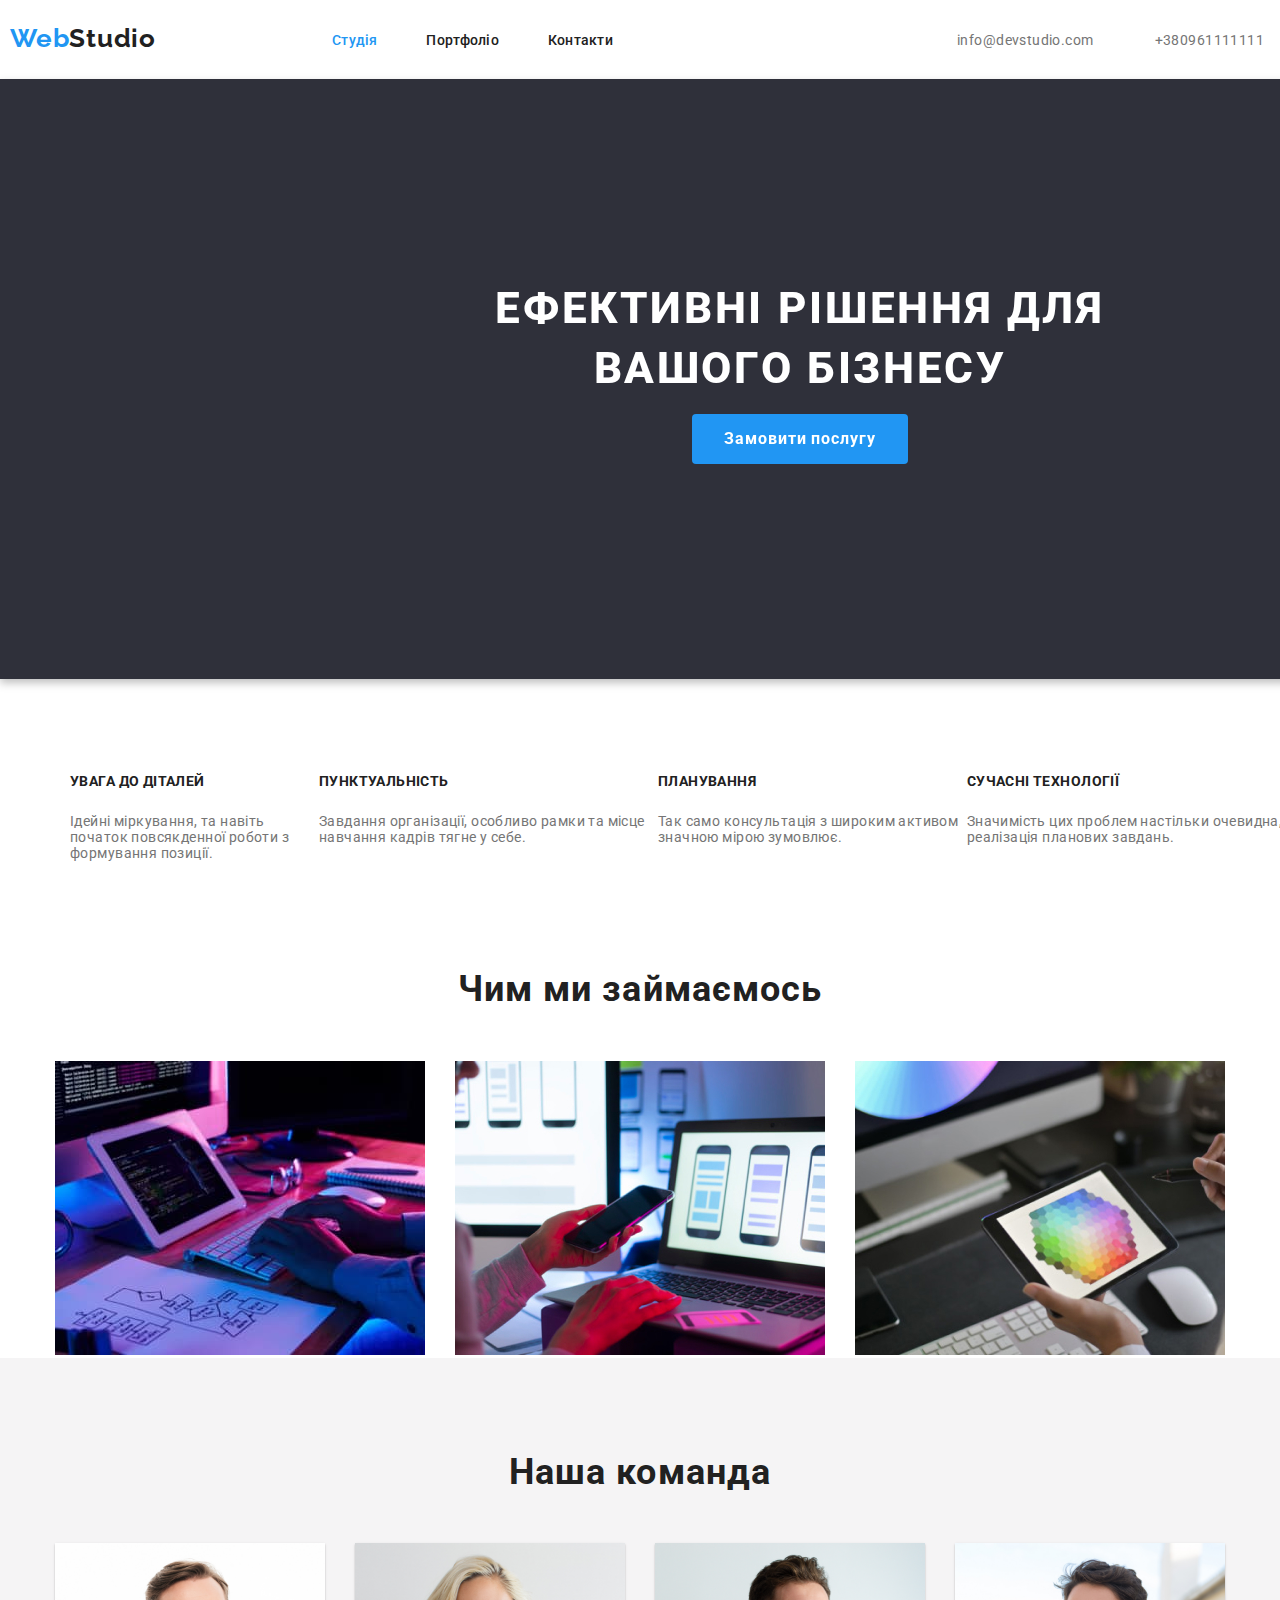
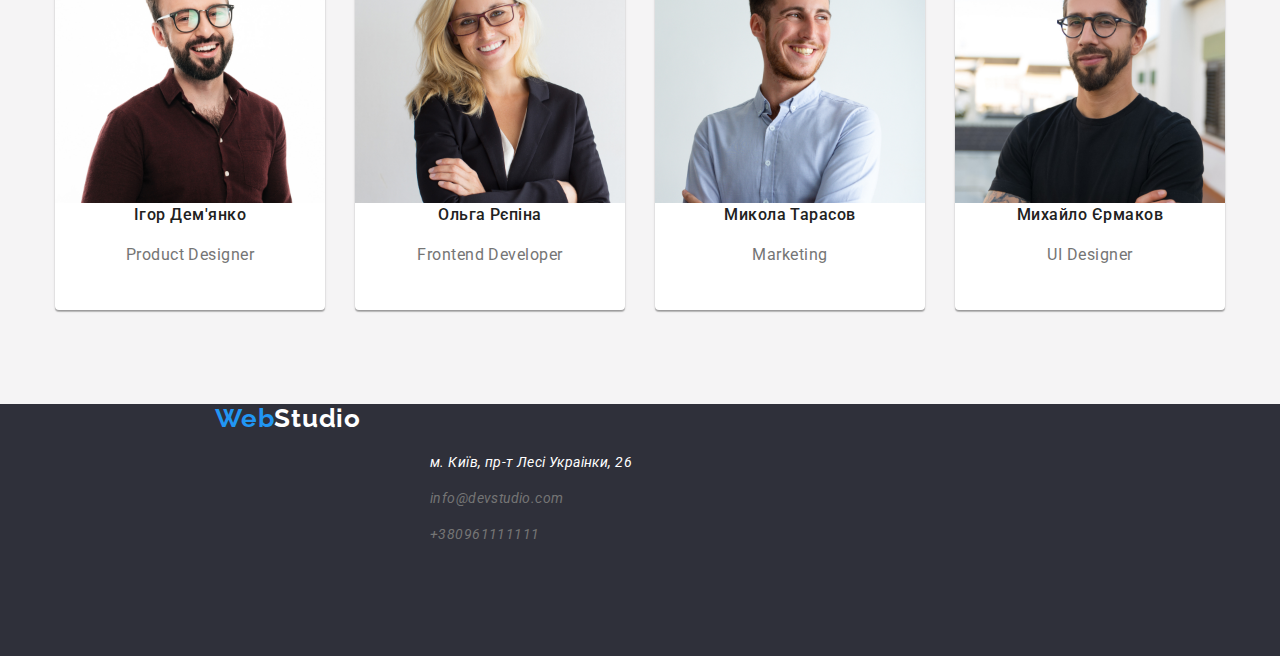
==== index.html @ 7a028855 "hw3" ====
<!DOCTYPE html>
<html lang="uk">
<head>
    <meta charset="UTF-8">
    <meta http-equiv="X-UA-Compatible" content="IE=edge">
    <meta name="viewport" content="width=device-width, initial-scale=1.0">
    <title>WebStudio</title>
    <link rel="preconnect" href="https://fonts.googleapis.com">
<link rel="preconnect" href="https://fonts.gstatic.com" crossorigin>
<link href="https://fonts.googleapis.com/css2?family=Raleway:wght@700&family=Roboto:wght@400;500;700;900&display=swap" rel="stylesheet">
<link rel="stylesheet" href="https://cdnjs.cloudflare.com/ajax/libs/modern-normalize/1.1.0/modern-normalize.min.css">
<link rel="stylesheet" href="./css/styles.css">
</head>
<body>
    <nav class="nav-flex"></nav>
    <header class="header">
            <a class="logo-header" href="./index.html">
                <span class="logo-h1">Web</span>Studio</a>
                <div class="container">
            <ul class="nav-ul-flex">
                <li><a class="link-header current" href="./index.html">Студія</a></li>
                <li><a class="link-header" href="./portfolio.html">Портфоліо</a></li>
                <li><a class="link-header" href="#footer">Контакти</a></li>
            </ul>
        </nav>
        <ul class="ul-mail-flex">
            <li><a class="link-header-mail" href="mailto:info@devstudio.com">info@devstudio.com</a></li>
            <li><a class=" link-header-number" href="tel:+380961111111">+380961111111</a></li>
        </ul>
        </div>
    
    </header>
    <main>
    <section class="hero"><h1 class="main-h1-title">Ефективні рішення для <br> вашого бізнесу</h1>
    <button class="button" type="button">Замовити послугу</button>
</section>
<section class="sec-two"> 
    <div class="container">
        <h2 class="hidden">Наші переваги</h2>
        <ul class="our-skills">
            <li class="skill-cont">
                <h3 class="skill-name">УВАГА ДО ДІТАЛЕЙ</h3>
                <p class="skill-descr">Ідейні міркування, та навіть початок повсякденної роботи з формування позиції.</p>
            </li>
            <li>
                <h3 class="skill-name">ПУНКТУАЛЬНІСТЬ</h3>
                <p class="skill-descr">Завдання організації, особливо рамки та місце навчання кадрів тягне у себе.</p>
            </li>
            <li>
                <h3 class="skill-name">ПЛАНУВАННЯ</h3>
                <p class="skill-descr">Так само консультація з широким активом значною мірою зумовлює.</p>
            </li>
            <li>
                <h3 class="skill-name">СУЧАСНІ ТЕХНОЛОГІЇ</h3>
                <p class="skill-descr">Значимість цих проблем настільки очевидна, що реалізація планових завдань.</p>
            </li>
        </ul>
    </div>
    
</section>
<section class="sec-three">
    <div class="container">
        <h2 class="sec-head">Чим ми займаємось</h2>
        <ul class="images-block">
            <li class="images"><img src="./img/1.jpg" alt="Чоловік працює над кодом сайту" width="370"/></li>
    <li class="images"><img src="./img/2.jpg" alt="Жінка з телефоном та ноутбуком" width="370"/></li>
    <li class="images"><img src="./img/3.jpg" alt="планшет в якому відкрито палітру кольорів" width="370"/></li>
    </ul>
    </div>
    
</section>
<section class="sec-four">
    <div class="container">
        <h2 class="sec-head">Наша команда</h2>
        <ul class="cards">
            <li class="card">
                <img src="./img/4.jpg" alt="фото дизайнера Ігора Дем'янко" width="270">
                <h3 class="card-name">Ігор Дем'янко</h3>
                <p class="job">Product Designer</p>
            </li>
            <li class="card">
                <img src="./img/5.jpg" alt="фото фронтенд розробника Ольги Рєпіной" width="270">
                <h3 class="card-name">Ольга Рєпіна</h3>
                <p class="job">Frontend Developer</p>
            </li>
            <li class="card">
                <img src="./img/6.jpg" alt="фото Миколи Тарасова відділ маркетингу" width="270">
                <h3 class="card-name">Микола Тарасов</h3>
                <p class="job">Marketing</p>
            </li>
            <li class="card">
                <img src="./img/7.jpg" alt="фото криативного фахівця Михайла Єрмакова" width="270">
                <h3 class="card-name">Михайло Єрмаков</h3>
                <p class="job">UI Designer</p>
            </li>
        </ul>
    </div>
   
     
</section>
    </main>
    <footer class="footer">
            <a href="./index.html" class="text-logo-footer">
                <span class="logo-h1">Web</span>Studio</a>
                <div class="container">
            <address>
    <ul class="footer-content">
        <li class="footer-elem-item">
            <a class="footer-link-address" href="https://goo.gl/maps/CPtrU1FHBa2aNyZL9" target="_blank" rel="noopener noreferrer nofollow">м. Київ, пр-т Лесі Украінки, 26</a>  
        </li>
        <li class="footer-elem-item">
                <a class="footer-links" href="mailto:info@devstudio.com">info@devstudio.com</a>
        </li>
        <li class="footer-elem-item">
                <a class="footer-links" href="tel:+380961111111">+380961111111</a>
        </li>
    </ul>
    </address>
        </div>
       
    </footer>
</body>
</html>
---- css/styles.css ----
:root {
    --main-text-color: #212121;
    --secondary-text-color: #757575;
    --main-white-color: #fff;
    --highlight-color: #2196f3;
    --secondary-white-color: #f5f4f5;
    --fill-color: #2f303a;
    --button-active-color: #188CE8;
    --card-border-color: #eee;
}
h1,
h2,
h3,
h4,
h5,
h6,
p {
margin: 0;
}
ul{
    list-style: none;
    margin: 0;
    padding: 0;
}
.container {
    width: 1200px;
    padding-left: 15px;
    padding-right: 15px;
    margin: 0 auto;
}
header .container {
    display: flex;
}
body {
    font-family: "Roboto", sans-serif;
    color: var(--main-text-color);
    font-size: 14px;
    letter-spacing: 0.03em;
}
a {
    text-decoration: none;
    color: var(--main-text-color);
}
.header {
    max-width: 1260px;
    display: flex;
    flex-direction: row;
   margin: auto;
}

 
.nav-flex {
    display: flex;
    
}
.logo-header {
        font-family: "Raleway", sans-serif; 
        font-size: 26px; 
        font-weight: 700; 
        margin: 24px 68px 25px 0; 
        letter-spacing: 0.03em; 
}
.logo-h1{
    color: var(--highlight-color);
}


.nav-ul-flex {
    width: 281px;
    margin-top: 32px;
    margin-left: 93px;
    flex-direction: row;
    justify-content: space-between;
    padding: 0%;
    font-weight: 900;
}

.nav-ul-flex .link-header:hover,
.nav-ul-flex .link-header:focus{
    color: var(--highlight-color);
}
.nav-ul-flex .link-header.current {
    color: var(--highlight-color);
    }

.nav-flex, .nav-ul-flex, .ul-mail-flex {
    display: flex;
    list-style: none;
}

.link-header {
    text-decoration: none;
    font-size: 14px;
    font-weight: 500;
    line-height: 1.15;
    letter-spacing: 0.02em;
    color: var(--main-text-color) ;
    display: inline-block;
}

li {
    display: list-item;
    text-align: -webkit-match-parent;
}
.ul-mail-flex {
    width: 307px;
    margin-top: 32px;
    margin-left: 344px;
    flex-direction: row;
    justify-content: space-between;
    padding: 0%;
}

.link-header-mail{
list-style: none;
color: var(--secondary-text-color);
}

 .link-header-mail:hover,
.link-header-mail:focus {
    color: var(--highlight-color);
}
.link-header-number{
    list-style: none;
    color: var(--secondary-text-color);
}
.link-header-number:hover,
.link-header-number:focus {
    color: var(--highlight-color);
}

.hero{
    Width: 1600px;
    Height: 600px;
    background-color: var(--fill-color);
    filter: drop-shadow(0px 4px 4px rgba(0, 0, 0, 0.25));
}
section {
    display: block;
}
.main-h1-title{ 
        color: var(--main-white-color);
        font-size: 44px;
        line-height: 1.36;
        padding-top: 200px;
        padding-bottom: 15px;
        font-weight: 800;
        text-transform: uppercase;
        letter-spacing: 0.06em;
        text-align: center;
}
button{
    border: none;
    outline: none;
    margin: 0 auto;
    display: block;
}
.button {
    width: 216px;
    height: 50px;
    background-color: var(--highlight-color) ;
    font-size: 16px;
    font-weight: 700;
    line-height: 1.875;
    letter-spacing: 0.06em;
    color: var(--main-white-color);
    border-radius: 4px;
    cursor: pointer;
    font-family: inherit;
}

.button:hover {
    background-color:var(--button-active-color);
    color: var(--main-white-color);
  }
  .button:focus {
    background-color: var(--button-active-color);
    color: var(--main-white-color);
  }
  .button:active {
    background-color: var(--button-active-color);
    color: var(--main-white-color);
  }
.hidden {
    color: rgba(0, 0, 0, 0);
    position: absolute;
    width: 1px;
    height: 1px;
    margin: -1px;
    border: 0;
    padding: 0;
    white-space: nowrap;
    clip-path: inset(100%);
    clip: rect(0 0 0 0);
    overflow: hidden;
}
section {
    display: block;
}
.our-skills{
        display: flex;
        flex-direction: row;
        width: 1260px;
        margin: 94px auto;
        justify-content: center;
    list-style: none;
}
.skill-cont {
    text-align: left;
    padding: 0 15px;
    width: 400px;
}

.skill-name {
    font-weight: 700;
    font-size: 14px;
    padding-bottom: 10px;
    text-transform: uppercase;
    letter-spacing: 0.03em;
}

.skill-descr {
    font-size: 14px;
    line-height: 1,7142;
    letter-spacing: 0.03em;
    color: var(--secondary-text-color);
}
p {
    display: block;
    margin-block-start: 1em;
    margin-block-end: 1em;
    margin-inline-start: 0px;
    margin-inline-end: 0px;
    
}

.sec-three{
        text-align: center;
        width: 100%;
}
.sec-head{
    font-weight: 700;
    font-size: 36px;
    line-height: 1,1666;
    text-align: center;
    letter-spacing: 0.03em;
    color: var(--main-text-color);
    margin-bottom: 50px;
}

.images-block {
    display: flex;
    justify-content: center;
    padding: 0 215px;
}

.images {
    padding: 0 15px;
    list-style: none;
}
.sec-four {
    text-align: center;
    width: 100%;
    padding-top: 94px;
    background-color: var(--secondary-white-color);
}
.cards {
    display: flex;
    justify-content: center;
    margin: 0 215px;
}
.card {
    margin: 0 15px 94px 15px;
    background-color: var(--main-white-color);
    box-shadow: 0px 1px 3px rgb(0 0 0 / 12%), 0px 1px 1px rgb(0 0 0 / 14%), 0px 2px 1px rgb(0 0 0 / 20%);
    border-radius: 0px 0px 4px 4px;
    list-style: none;
}
.card-name {
font-weight: 500;
font-size: 16px;
line-height: 1,1875;
text-align: center;
letter-spacing: 0.03em;
color: var(--main-text-color);
}

.job{
    padding: 5px 0 30px 0;
    color: var(--secondary-text-color);
    font-size: 16px;
    font-weight: 400;
    letter-spacing: 0.03em;
}
.footer {
width: 1600px;
height: 252px;
left: 0px;
top: 2094px;
background: var(--fill-color);
}
.text-logo-footer {
    font-family: "Raleway", sans-serif;
    color: var(--main-white-color);
    font-size: 26px;
    font-weight: 700;
    margin: 60px auto 20px 215px;
    letter-spacing: 0.03em;
}

.footer-elem-item {
    margin-top: 20px;
    margin-bottom: 15px;
    list-style: none;
    text-decoration: none;
}

.footer-link-address {
    font-family: "Roboto", sans-serif;
    color: var(--main-white-color);
    margin-left: 215px;
    letter-spacing: 0.03em;
    font-size: 14px;
    line-height: 1,7142;
    text-decoration: none;
    
}
.footer-link-address:hover,
.footer-link-address:focus {
    color: var(--highlight-color);
}

.footer-links {
    font-family: "Roboto", sans-serif;
    margin-left: 215px;
    color: var(--secondary-text-color);
    font-size: 14px;
    line-height: 1,7142;
    letter-spacing: 0.03em;
text-decoration: none;
}
.footer-links:hover,
.footer-links:focus {
    color: var(--highlight-color);
}
.sec-one-portfolio {
    display: flex;
    flex-direction: column;
    justify-content: center;
    width: 1280px;
    margin: auto;
}
.button-list {
    display: flex;
    flex-direction: row;
    margin: 94px auto 0 auto;
    list-style: none;
    font-family: inherit;
}

.button-portfolio {
    width: auto;
    height: 38px;
    background-color: var(--secondary-white-color);
    color: var(--main-text-color);
    border-radius: 4px;
    padding: 6px 22px;
    margin: 0 4px 25px 4px;
    font-size: 16px;
    line-height: 1.63;
    letter-spacing: 0.03em;
    font-weight: 600;
    text-align: center;
    cursor: pointer;
    font-family: inherit;
}
.button-portfolio:hover {
    background-color: var(--highlight-color);
    color: var(--main-white-color);
  }
  .button-portfolio:active {
    background-color: var(--button-active-color);
    color: var(--main-white-color);
  }
.portfolio-cards{
        margin: 0px auto;
        width: 1218px;
        display: flex;
        flex-direction: row;
        flex-wrap: wrap;
        margin-bottom: 94px;
        list-style: none;
    }
.portfolio-card{
    margin: 15px;
    background-color: var(--main-white-color);
    border: 1px solid var(--card-border-color);
}
.portfolio-name{
    font-weight: 700;
    font-size: 18px;
    line-height: 2;
    letter-spacing: 0.06em;
    color: var(--main-text-color);
}
.portfolio-type{
    margin: 2px 24px 20px 24px;
    color: var(--secondary-text-color);
    font-size: 16px;
    letter-spacing: 0.03em;
    line-height: 1.875;
}
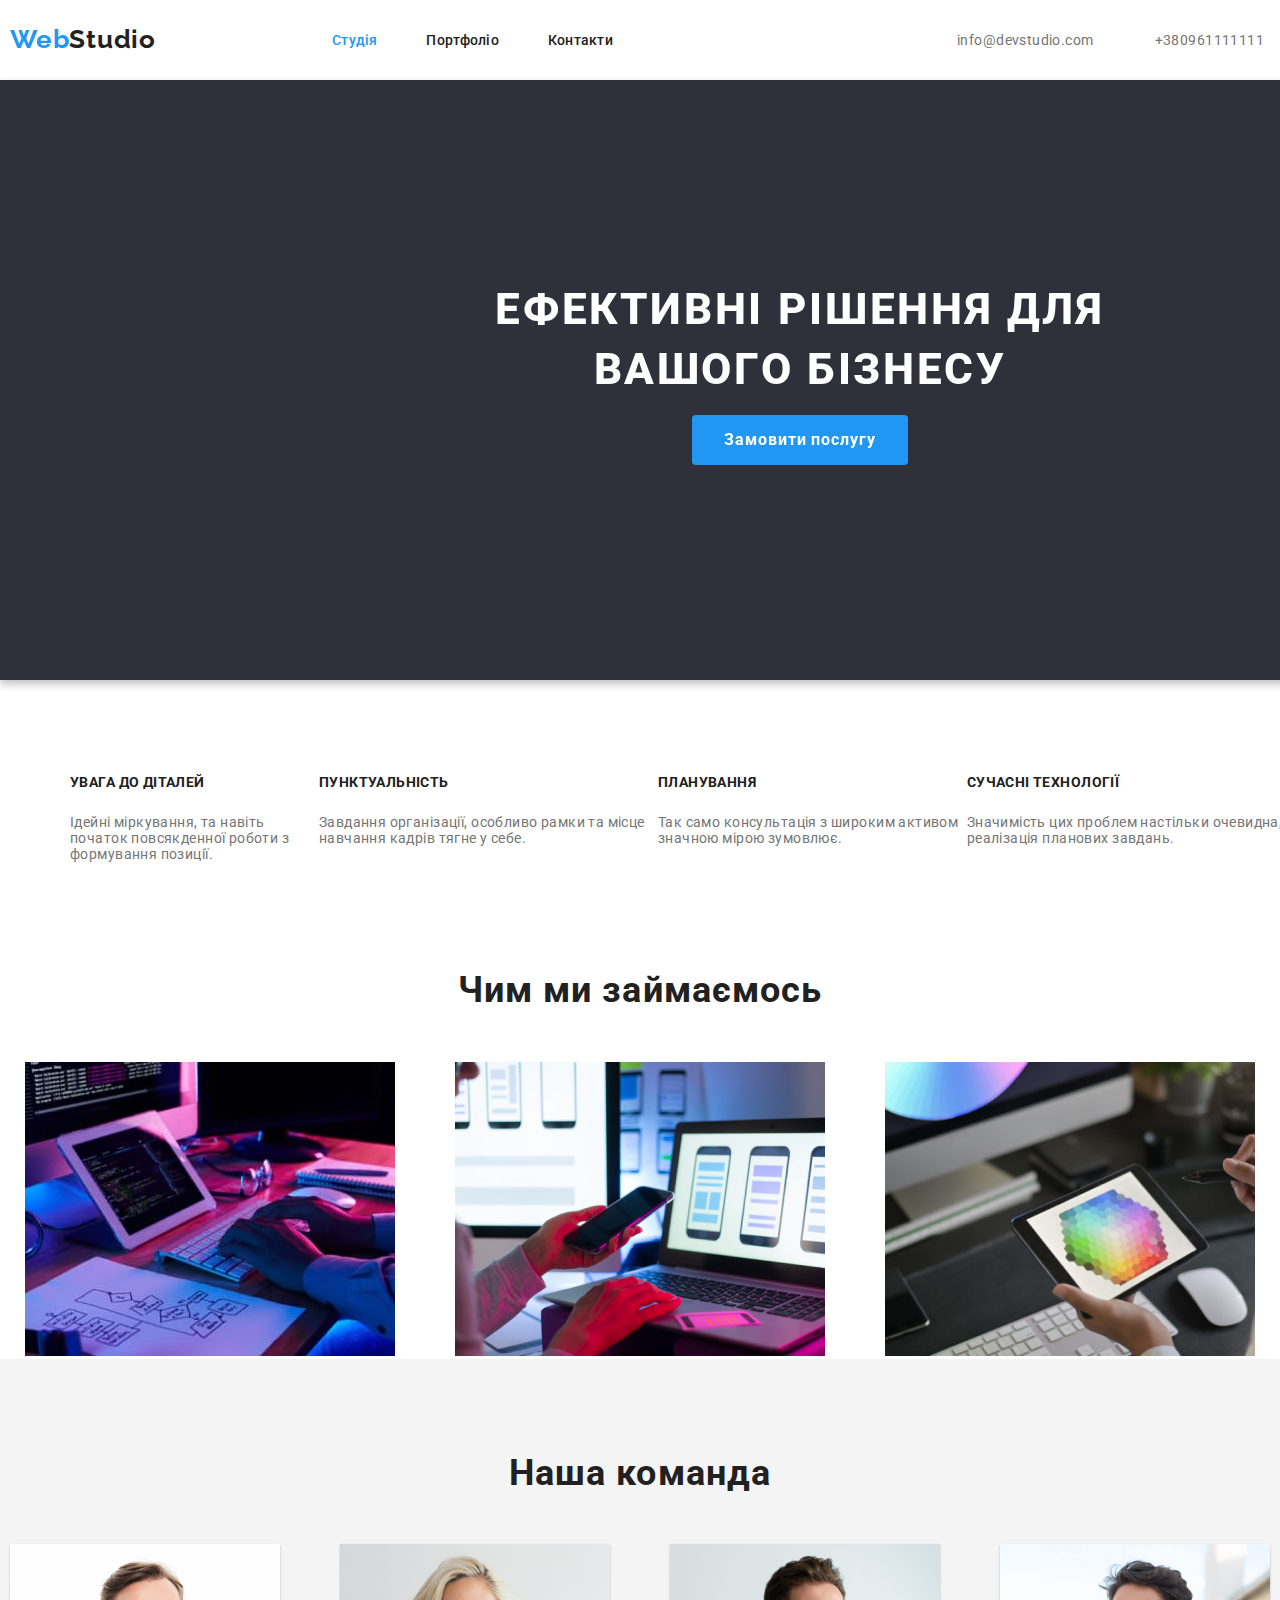
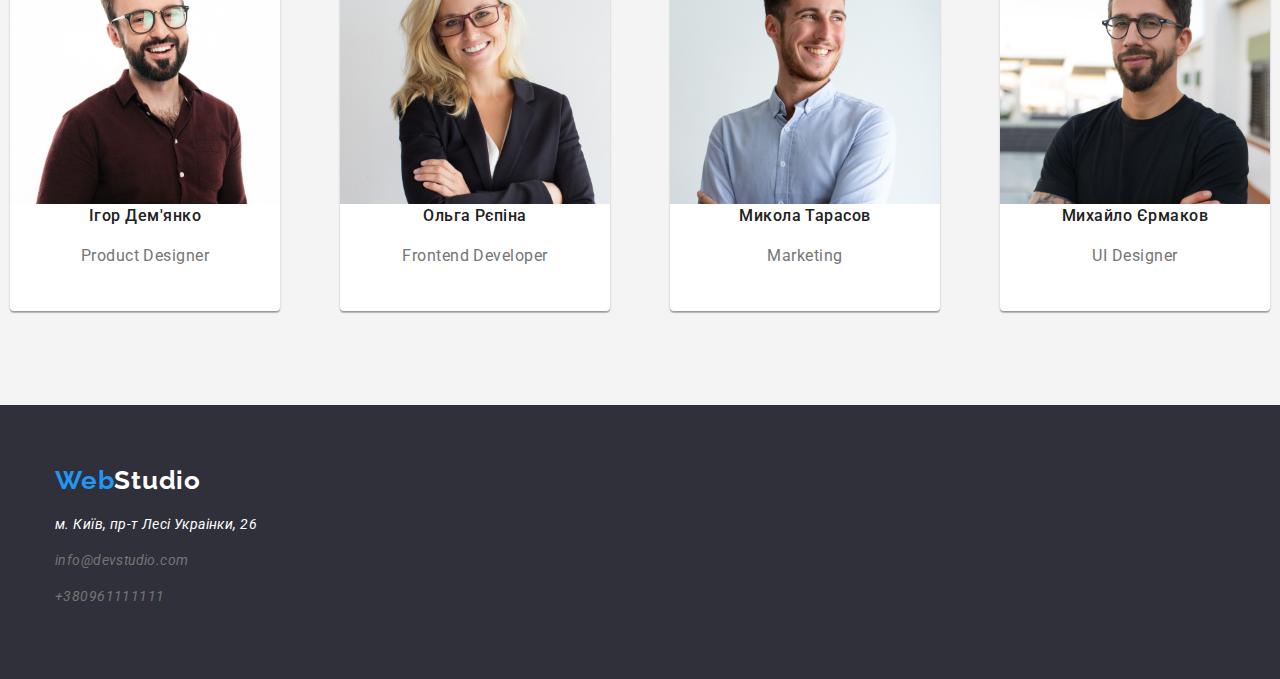
==== commit cd4eaf63: "hw3 change" ====
--- a/index.html
+++ b/index.html
@@ -100,9 +100,10 @@
 </section>
     </main>
     <footer class="footer">
+        <div class="container">
             <a href="./index.html" class="text-logo-footer">
                 <span class="logo-h1">Web</span>Studio</a>
-                <div class="container">
+                
             <address>
     <ul class="footer-content">
         <li class="footer-elem-item">
--- a/css/styles.css
+++ b/css/styles.css
@@ -56,6 +56,7 @@
 .logo-header {
         font-family: "Raleway", sans-serif; 
         font-size: 26px; 
+        line-height: 1.19;
         font-weight: 700; 
         margin: 24px 68px 25px 0; 
         letter-spacing: 0.03em; 
@@ -251,7 +252,7 @@
 .images-block {
     display: flex;
     justify-content: center;
-    padding: 0 215px;
+    gap: 30px;
 }
 
 .images {
@@ -267,7 +268,7 @@
 .cards {
     display: flex;
     justify-content: center;
-    margin: 0 215px;
+    gap: 30px;
 }
 .card {
     margin: 0 15px 94px 15px;
@@ -293,19 +294,23 @@
     letter-spacing: 0.03em;
 }
 .footer {
-width: 1600px;
-height: 252px;
-left: 0px;
-top: 2094px;
-background: var(--fill-color);
+        padding: 60px 0;
+        background-color: var(--fill-color);
+        
+        
+}
+
+.footer-content {
+    padding: 0; margin: 0;
 }
 .text-logo-footer {
-    font-family: "Raleway", sans-serif;
-    color: var(--main-white-color);
-    font-size: 26px;
-    font-weight: 700;
-    margin: 60px auto 20px 215px;
-    letter-spacing: 0.03em;
+    font-family: "Raleway", sans-serif; 
+    font-size: 26px; 
+    line-height: 1.19;
+    font-weight: 700; 
+    letter-spacing: 0.03em; 
+    color: var(--main-white-color);
+    
 }
 
 .footer-elem-item {
@@ -316,9 +321,7 @@
 }
 
 .footer-link-address {
-    font-family: "Roboto", sans-serif;
-    color: var(--main-white-color);
-    margin-left: 215px;
+    color: var(--main-white-color);
     letter-spacing: 0.03em;
     font-size: 14px;
     line-height: 1,7142;
@@ -332,7 +335,6 @@
 
 .footer-links {
     font-family: "Roboto", sans-serif;
-    margin-left: 215px;
     color: var(--secondary-text-color);
     font-size: 14px;
     line-height: 1,7142;
@@ -356,6 +358,7 @@
     margin: 94px auto 0 auto;
     list-style: none;
     font-family: inherit;
+    justify-content: center;
 }
 
 .button-portfolio {
@@ -383,8 +386,8 @@
     color: var(--main-white-color);
   }
 .portfolio-cards{
-        margin: 0px auto;
-        width: 1218px;
+    margin: 0 auto;
+    width: 1218px;
         display: flex;
         flex-direction: row;
         flex-wrap: wrap;
@@ -397,6 +400,7 @@
     border: 1px solid var(--card-border-color);
 }
 .portfolio-name{
+    margin: 2px 24px 20px 24px;
     font-weight: 700;
     font-size: 18px;
     line-height: 2;
@@ -408,5 +412,5 @@
     color: var(--secondary-text-color);
     font-size: 16px;
     letter-spacing: 0.03em;
-    line-height: 1.875;
+    line-height: 2;
 }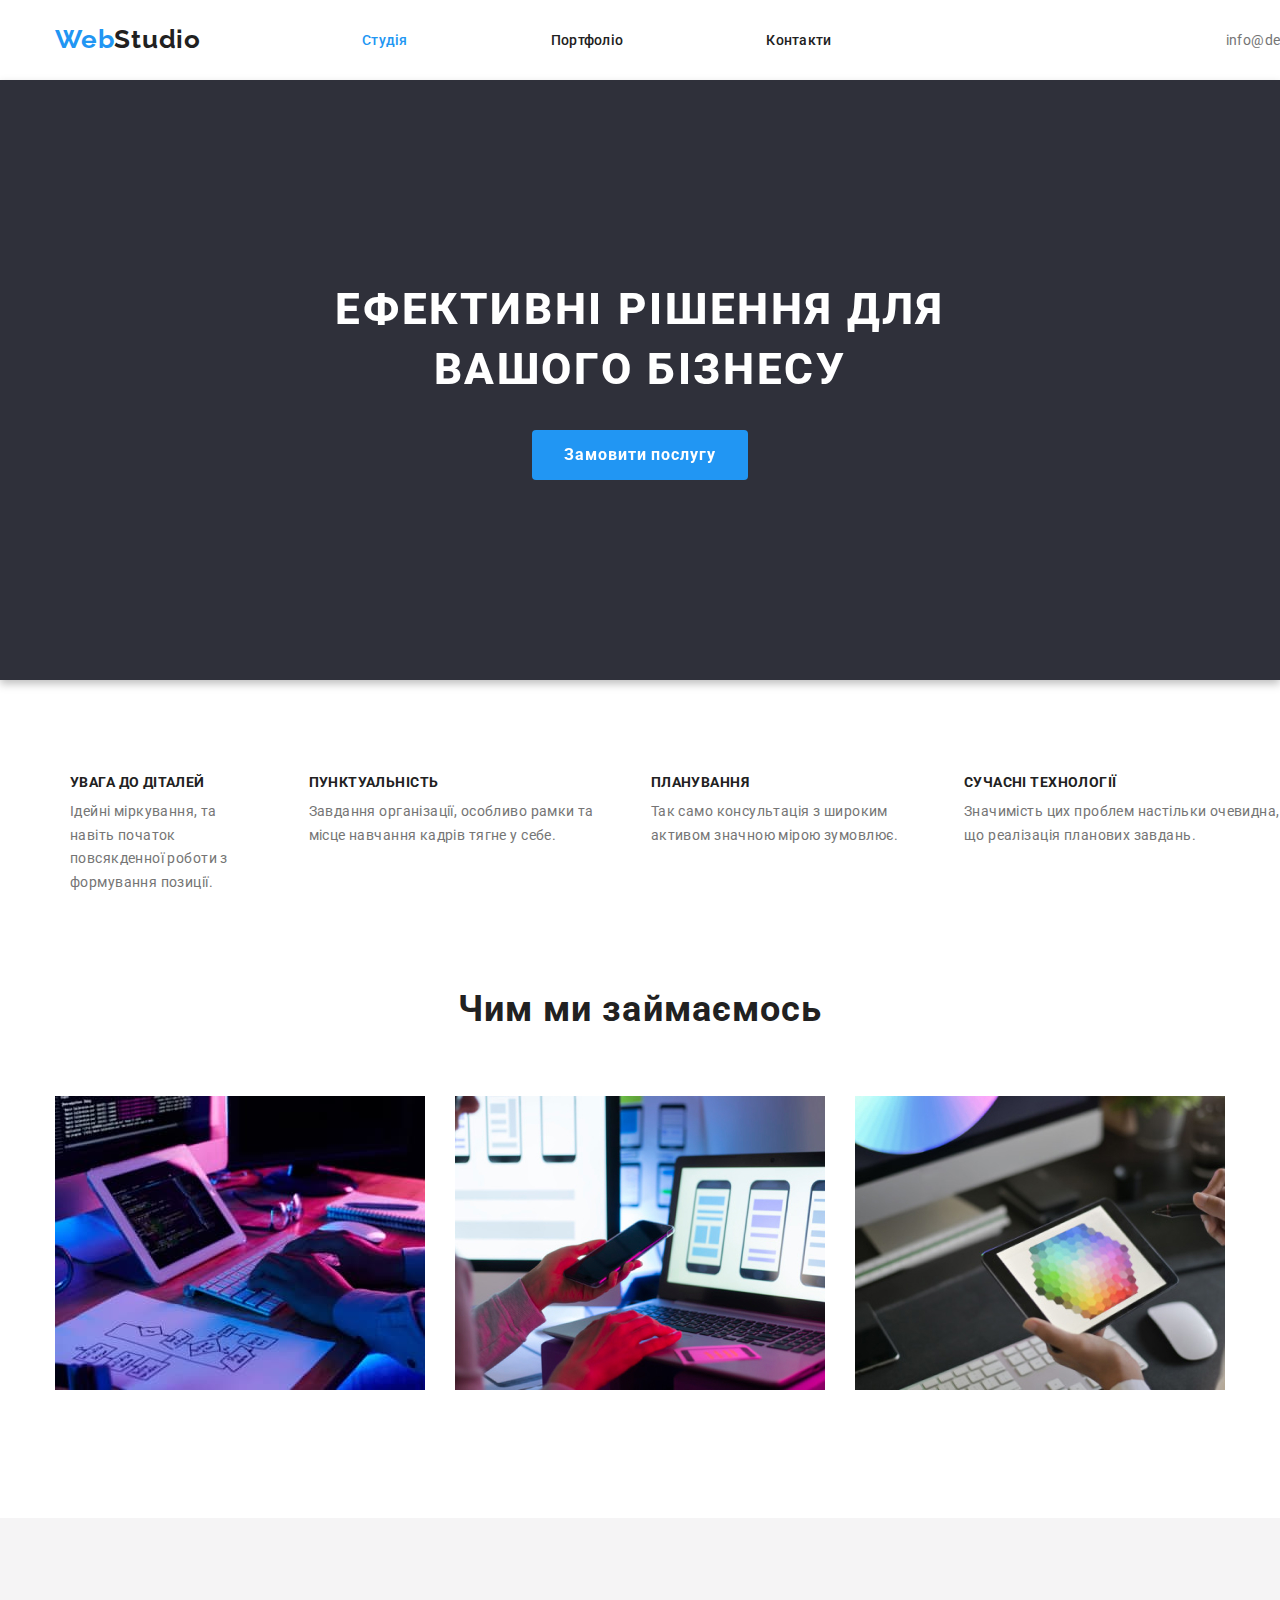
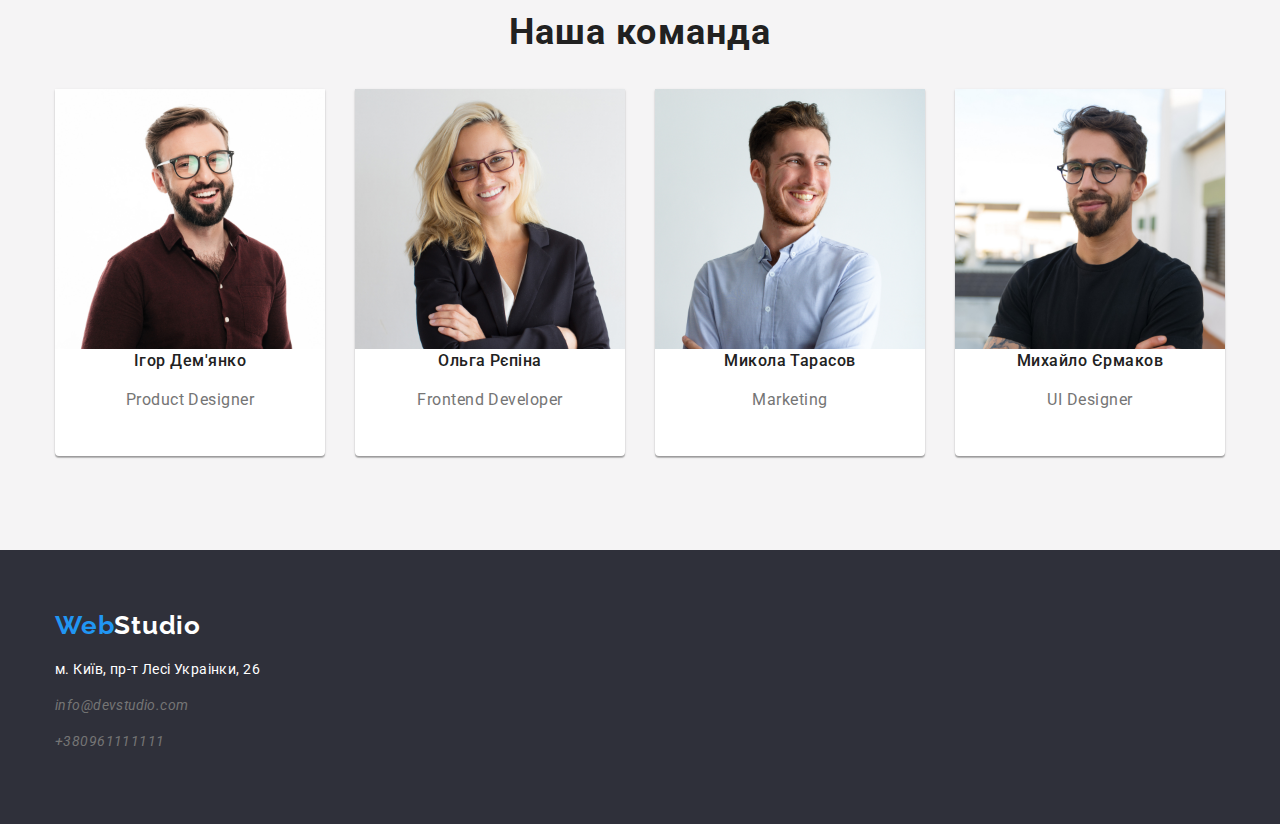
==== commit f148db29: "доработка" ====
--- a/index.html
+++ b/index.html
@@ -14,9 +14,9 @@
 <body>
     <nav class="nav-flex"></nav>
     <header class="header">
+        <div class="container">
             <a class="logo-header" href="./index.html">
                 <span class="logo-h1">Web</span>Studio</a>
-                <div class="container">
             <ul class="nav-ul-flex">
                 <li><a class="link-header current" href="./index.html">Студія</a></li>
                 <li><a class="link-header" href="./portfolio.html">Портфоліо</a></li>
@@ -31,8 +31,11 @@
     
     </header>
     <main>
-    <section class="hero"><h1 class="main-h1-title">Ефективні рішення для <br> вашого бізнесу</h1>
+    <section class="hero">
+        <div class="container">
+            <h1 class="main-h1-title">Ефективні рішення для <br> вашого бізнесу</h1>
     <button class="button" type="button">Замовити послугу</button>
+</div>
 </section>
 <section class="sec-two"> 
     <div class="container">
@@ -75,23 +78,35 @@
         <ul class="cards">
             <li class="card">
                 <img src="./img/4.jpg" alt="фото дизайнера Ігора Дем'янко" width="270">
-                <h3 class="card-name">Ігор Дем'янко</h3>
+                <div class="our-team">
+                    <h3 class="card-name">Ігор Дем'янко</h3>
                 <p class="job">Product Designer</p>
+                </div>
+                
             </li>
             <li class="card">
                 <img src="./img/5.jpg" alt="фото фронтенд розробника Ольги Рєпіной" width="270">
-                <h3 class="card-name">Ольга Рєпіна</h3>
-                <p class="job">Frontend Developer</p>
+                <div class="our-team">
+                    <h3 class="card-name">Ольга Рєпіна</h3>
+                    <p class="job">Frontend Developer</p>
+                </div>
+                
             </li>
             <li class="card">
                 <img src="./img/6.jpg" alt="фото Миколи Тарасова відділ маркетингу" width="270">
-                <h3 class="card-name">Микола Тарасов</h3>
-                <p class="job">Marketing</p>
+                <div class="our-team">
+                    <h3 class="card-name">Микола Тарасов</h3>
+                    <p class="job">Marketing</p>
+                </div>
+                
             </li>
             <li class="card">
                 <img src="./img/7.jpg" alt="фото криативного фахівця Михайла Єрмакова" width="270">
-                <h3 class="card-name">Михайло Єрмаков</h3>
-                <p class="job">UI Designer</p>
+                <div class="our-team">
+                    <h3 class="card-name">Михайло Єрмаков</h3>
+                    <p class="job">UI Designer</p>
+                </div>
+                
             </li>
         </ul>
     </div>
--- a/css/styles.css
+++ b/css/styles.css
@@ -58,7 +58,7 @@
         font-size: 26px; 
         line-height: 1.19;
         font-weight: 700; 
-        margin: 24px 68px 25px 0; 
+        padding: 24px 68px 25px 0; 
         letter-spacing: 0.03em; 
 }
 .logo-h1{
@@ -67,9 +67,7 @@
 
 
 .nav-ul-flex {
-    width: 281px;
-    margin-top: 32px;
-    margin-left: 93px;
+    
     flex-direction: row;
     justify-content: space-between;
     padding: 0%;
@@ -90,6 +88,10 @@
 }
 
 .link-header {
+    padding-left: 93px;
+    padding-top: 32px;
+    padding-right: 50px;
+    padding-bottom: 32px;
     text-decoration: none;
     font-size: 14px;
     font-weight: 500;
@@ -113,6 +115,9 @@
 }
 
 .link-header-mail{
+    padding-top: 32px;
+    padding-right: 50px;
+    padding-bottom: 32px;
 list-style: none;
 color: var(--secondary-text-color);
 }
@@ -131,8 +136,8 @@
 }
 
 .hero{
-    Width: 1600px;
-    Height: 600px;
+    padding-top: 200px;
+    padding-bottom: 200px;
     background-color: var(--fill-color);
     filter: drop-shadow(0px 4px 4px rgba(0, 0, 0, 0.25));
 }
@@ -143,8 +148,7 @@
         color: var(--main-white-color);
         font-size: 44px;
         line-height: 1.36;
-        padding-top: 200px;
-        padding-bottom: 15px;
+        margin-bottom: 30px;
         font-weight: 800;
         text-transform: uppercase;
         letter-spacing: 0.06em;
@@ -202,7 +206,8 @@
         display: flex;
         flex-direction: row;
         width: 1260px;
-        margin: 94px auto;
+        padding-top: 94px;
+        padding-bottom: 94px;
         justify-content: center;
     list-style: none;
 }
@@ -213,16 +218,19 @@
 }
 
 .skill-name {
+    margin-bottom: 10px;
+    margin-right: 30px;
     font-weight: 700;
     font-size: 14px;
-    padding-bottom: 10px;
     text-transform: uppercase;
     letter-spacing: 0.03em;
 }
 
 .skill-descr {
-    font-size: 14px;
-    line-height: 1,7142;
+    margin:0;
+    font-size: 14px;
+    line-height: 1.7;
+    margin-right: 30px;
     letter-spacing: 0.03em;
     color: var(--secondary-text-color);
 }
@@ -235,9 +243,11 @@
     
 }
 
+
 .sec-three{
         text-align: center;
         width: 100%;
+        padding-bottom: 94px;
 }
 .sec-head{
     font-weight: 700;
@@ -246,13 +256,14 @@
     text-align: center;
     letter-spacing: 0.03em;
     color: var(--main-text-color);
-    margin-bottom: 50px;
+    padding-bottom: 36px;
+    
 }
 
 .images-block {
     display: flex;
     justify-content: center;
-    gap: 30px;
+    margin: 30px;
 }
 
 .images {
@@ -262,8 +273,9 @@
 .sec-four {
     text-align: center;
     width: 100%;
+    background-color: var(--secondary-white-color);
     padding-top: 94px;
-    background-color: var(--secondary-white-color);
+    padding-bottom: 94px;
 }
 .cards {
     display: flex;
@@ -271,7 +283,6 @@
     gap: 30px;
 }
 .card {
-    margin: 0 15px 94px 15px;
     background-color: var(--main-white-color);
     box-shadow: 0px 1px 3px rgb(0 0 0 / 12%), 0px 1px 1px rgb(0 0 0 / 14%), 0px 2px 1px rgb(0 0 0 / 20%);
     border-radius: 0px 0px 4px 4px;
@@ -325,7 +336,7 @@
     letter-spacing: 0.03em;
     font-size: 14px;
     line-height: 1,7142;
-    text-decoration: none;
+    font-style: normal;
     
 }
 .footer-link-address:hover,
@@ -346,21 +357,22 @@
     color: var(--highlight-color);
 }
 .sec-one-portfolio {
-    display: flex;
-    flex-direction: column;
-    justify-content: center;
-    width: 1280px;
-    margin: auto;
+    padding-top: 94px;
+    padding-bottom: 94px;
 }
 .button-list {
     display: flex;
     flex-direction: row;
-    margin: 94px auto 0 auto;
     list-style: none;
     font-family: inherit;
     justify-content: center;
-}
-
+    margin-bottom: 34px;
+}
+
+.header-portfolio {
+    border-bottom: 1px solid var(--card-border-color);
+    
+}
 .button-portfolio {
     width: auto;
     height: 38px;
@@ -368,7 +380,6 @@
     color: var(--main-text-color);
     border-radius: 4px;
     padding: 6px 22px;
-    margin: 0 4px 25px 4px;
     font-size: 16px;
     line-height: 1.63;
     letter-spacing: 0.03em;
@@ -376,6 +387,7 @@
     text-align: center;
     cursor: pointer;
     font-family: inherit;
+    margin-right: 8px;
 }
 .button-portfolio:hover {
     background-color: var(--highlight-color);
@@ -397,7 +409,7 @@
 .portfolio-card{
     margin: 15px;
     background-color: var(--main-white-color);
-    border: 1px solid var(--card-border-color);
+    border-bottom: 1px solid var(--card-border-color);
 }
 .portfolio-name{
     margin: 2px 24px 20px 24px;
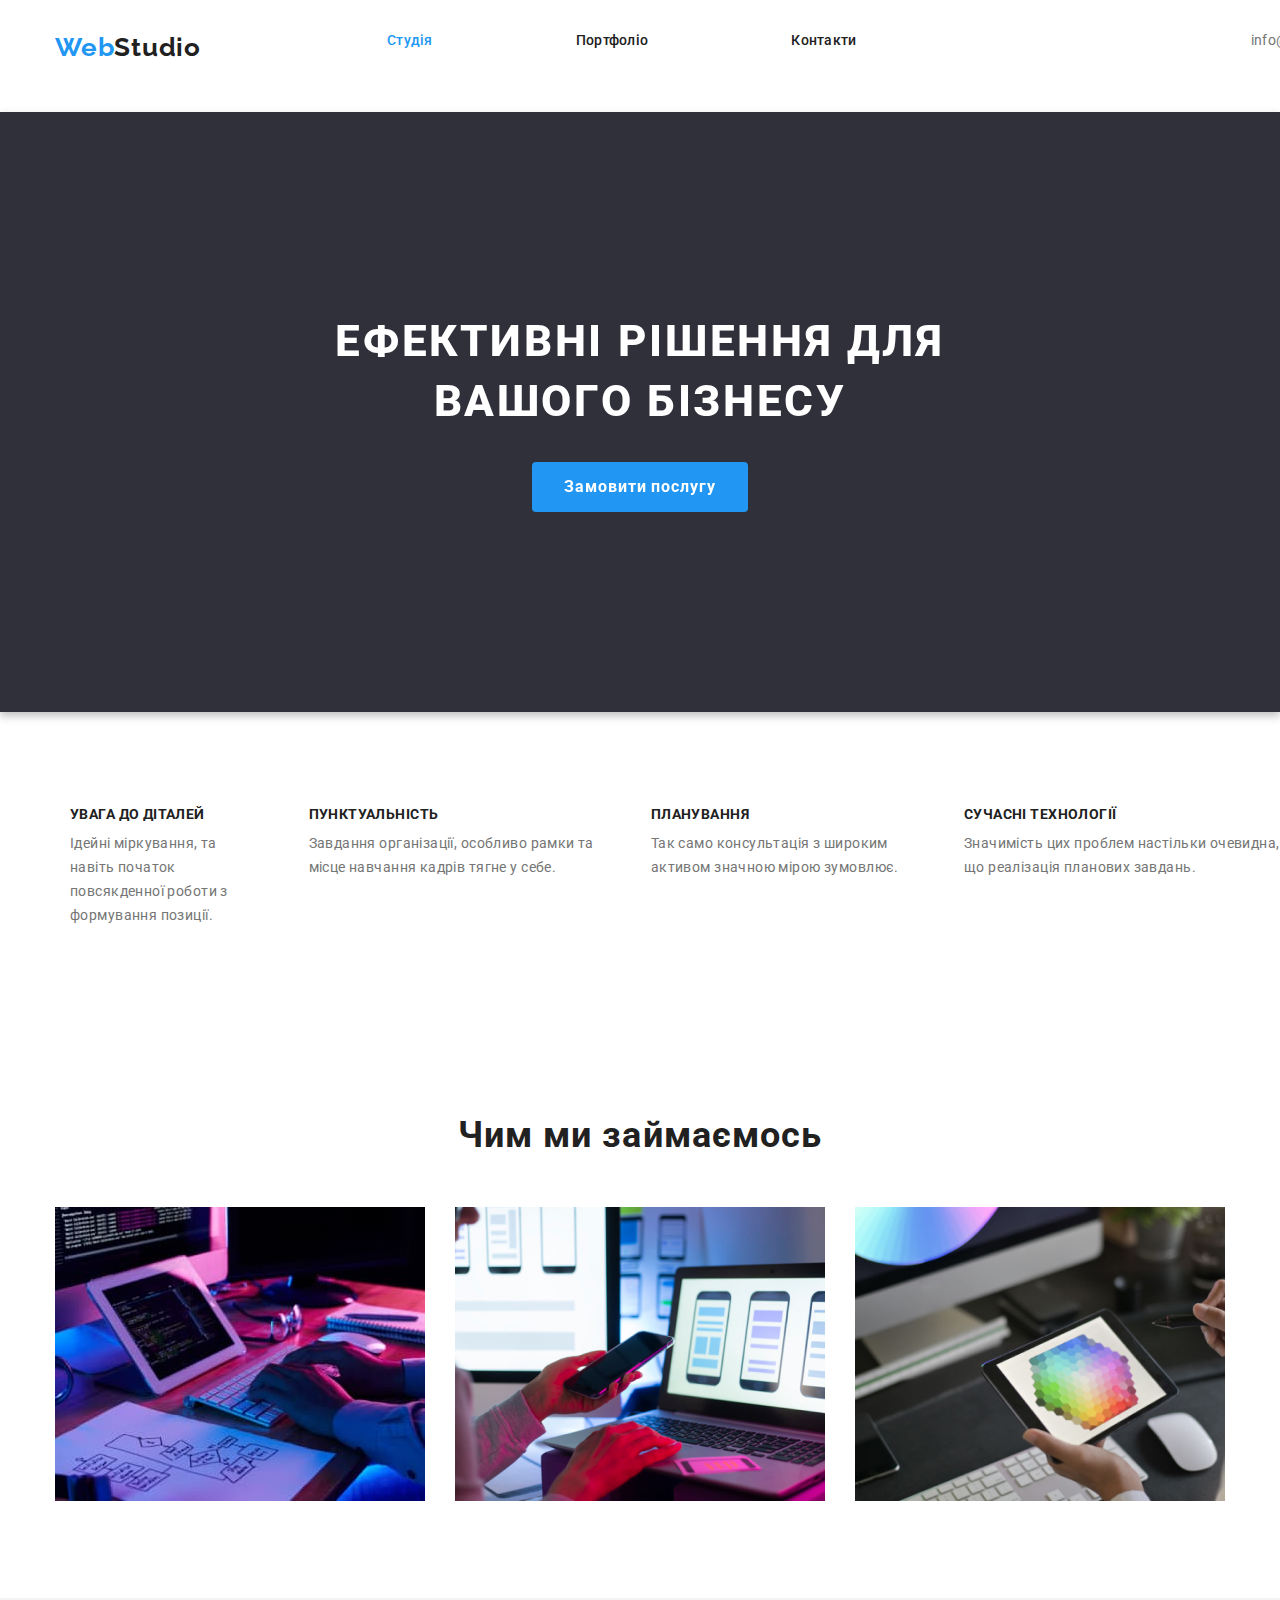
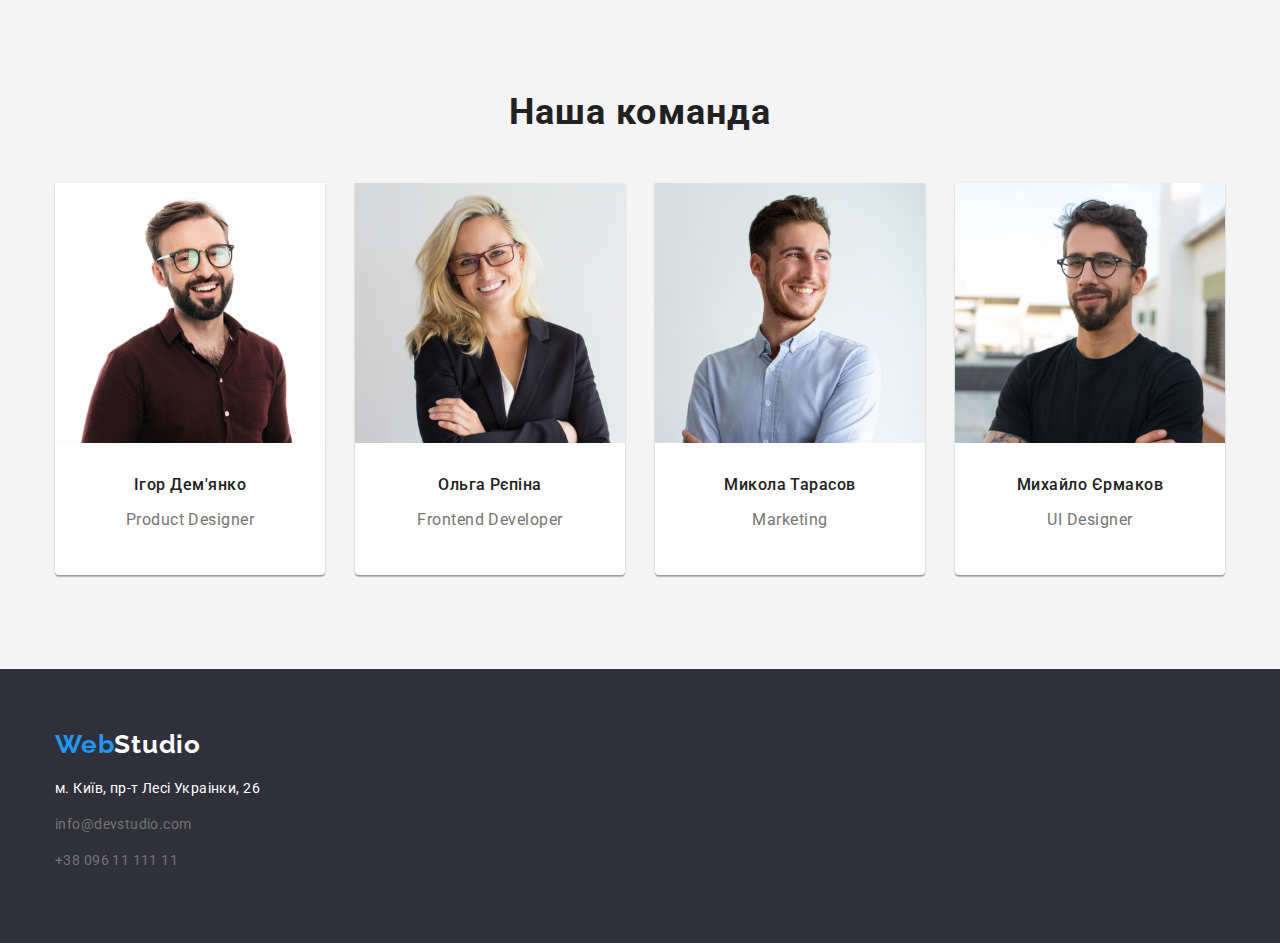
==== commit 60dc74f6: "pravka" ====
--- a/index.html
+++ b/index.html
@@ -25,7 +25,7 @@
         </nav>
         <ul class="ul-mail-flex">
             <li><a class="link-header-mail" href="mailto:info@devstudio.com">info@devstudio.com</a></li>
-            <li><a class=" link-header-number" href="tel:+380961111111">+380961111111</a></li>
+            <li><a class=" link-header-number" href="tel:+380961111111">+38 096 11 111 11</a></li>
         </ul>
         </div>
     
@@ -128,7 +128,7 @@
                 <a class="footer-links" href="mailto:info@devstudio.com">info@devstudio.com</a>
         </li>
         <li class="footer-elem-item">
-                <a class="footer-links" href="tel:+380961111111">+380961111111</a>
+                <a class="footer-links" href="tel:+380961111111">+38 096 11 111 11</a>
         </li>
     </ul>
     </address>
--- a/css/styles.css
+++ b/css/styles.css
@@ -1,12 +1,12 @@
 :root {
-    --main-text-color: #212121;
-    --secondary-text-color: #757575;
-    --main-white-color: #fff;
-    --highlight-color: #2196f3;
-    --secondary-white-color: #f5f4f5;
-    --fill-color: #2f303a;
-    --button-active-color: #188CE8;
-    --card-border-color: #eee;
+  --main-text-color: #212121;
+  --secondary-text-color: #757575;
+  --main-white-color: #fff;
+  --highlight-color: #2196f3;
+  --secondary-white-color: #f5f4f5;
+  --fill-color: #2f303a;
+  --button-active-color: #188ce8;
+  --card-border-color: #eee;
 }
 h1,
 h2,
@@ -15,414 +15,417 @@
 h5,
 h6,
 p {
-margin: 0;
-}
-ul{
-    list-style: none;
-    margin: 0;
-    padding: 0;
+  margin: 0;
+}
+ul {
+  list-style: none;
+  margin: 0;
+  padding: 0;
 }
 .container {
-    width: 1200px;
-    padding-left: 15px;
-    padding-right: 15px;
-    margin: 0 auto;
+  width: 1200px;
+  padding-left: 15px;
+  padding-right: 15px;
+  margin: 0 auto;
 }
 header .container {
-    display: flex;
+  display: flex;
 }
 body {
-    font-family: "Roboto", sans-serif;
-    color: var(--main-text-color);
-    font-size: 14px;
-    letter-spacing: 0.03em;
+  font-family: "Roboto", sans-serif;
+  color: var(--main-text-color);
+  font-size: 14px;
+  letter-spacing: 0.03em;
 }
 a {
-    text-decoration: none;
-    color: var(--main-text-color);
+  text-decoration: none;
+  color: var(--main-text-color);
 }
 .header {
-    max-width: 1260px;
-    display: flex;
-    flex-direction: row;
-   margin: auto;
-}
-
- 
+  max-width: 1260px;
+  display: flex;
+  flex-direction: row;
+  margin: auto;
+}
+
 .nav-flex {
-    display: flex;
-    
+  display: flex;
 }
 .logo-header {
-        font-family: "Raleway", sans-serif; 
-        font-size: 26px; 
-        line-height: 1.19;
-        font-weight: 700; 
-        padding: 24px 68px 25px 0; 
-        letter-spacing: 0.03em; 
-}
-.logo-h1{
-    color: var(--highlight-color);
-}
-
+margin-right: 93px;
+  padding-top: 32px;
+  padding-bottom: 32px;
+  font-family: "Raleway", sans-serif;
+  font-size: 26px;
+  line-height: 1.19;
+  font-weight: 700;
+  letter-spacing: 0.03em;
+}
+.logo-h1 {
+  color: var(--highlight-color);
+}
 
 .nav-ul-flex {
-    
-    flex-direction: row;
-    justify-content: space-between;
-    padding: 0%;
-    font-weight: 900;
+  flex-direction: row;
+  justify-content: space-between;
+  padding: 0%;
+  font-weight: 900;
 }
 
 .nav-ul-flex .link-header:hover,
-.nav-ul-flex .link-header:focus{
-    color: var(--highlight-color);
+.nav-ul-flex .link-header:focus {
+  color: var(--highlight-color);
 }
 .nav-ul-flex .link-header.current {
-    color: var(--highlight-color);
-    }
-
-.nav-flex, .nav-ul-flex, .ul-mail-flex {
-    display: flex;
-    list-style: none;
+  color: var(--highlight-color);
+}
+
+.nav-flex,
+.nav-ul-flex,
+.ul-mail-flex {
+  display: flex;
+  list-style: none;
 }
 
 .link-header {
-    padding-left: 93px;
-    padding-top: 32px;
-    padding-right: 50px;
-    padding-bottom: 32px;
-    text-decoration: none;
-    font-size: 14px;
-    font-weight: 500;
-    line-height: 1.15;
-    letter-spacing: 0.02em;
-    color: var(--main-text-color) ;
-    display: inline-block;
+  padding-left: 93px;
+  padding-top: 32px;
+  padding-right: 50px;
+  padding-bottom: 32px;
+  text-decoration: none;
+  font-size: 14px;
+  font-weight: 500;
+  line-height: 1.15;
+  letter-spacing: 0.02em;
+  color: var(--main-text-color);
+  display: inline-block;
 }
 
 li {
-    display: list-item;
-    text-align: -webkit-match-parent;
+  display: list-item;
+  text-align: -webkit-match-parent;
 }
 .ul-mail-flex {
-    width: 307px;
-    margin-top: 32px;
-    margin-left: 344px;
-    flex-direction: row;
-    justify-content: space-between;
-    padding: 0%;
-}
-
-.link-header-mail{
-    padding-top: 32px;
-    padding-right: 50px;
-    padding-bottom: 32px;
-list-style: none;
-color: var(--secondary-text-color);
-}
-
- .link-header-mail:hover,
+  width: 307px;
+  margin-top: 32px;
+  margin-left: 344px;
+  flex-direction: row;
+  justify-content: space-between;
+  padding: 0%;
+}
+
+.link-header-mail {
+  padding-top: 32px;
+  padding-right: 50px;
+  padding-bottom: 32px;
+  list-style: none;
+  color: var(--secondary-text-color);
+}
+
+.link-header-mail:hover,
 .link-header-mail:focus {
-    color: var(--highlight-color);
-}
-.link-header-number{
-    list-style: none;
-    color: var(--secondary-text-color);
+  color: var(--highlight-color);
+}
+.link-header-number {
+  list-style: none;
+  color: var(--secondary-text-color);
 }
 .link-header-number:hover,
 .link-header-number:focus {
-    color: var(--highlight-color);
-}
-
-.hero{
-    padding-top: 200px;
-    padding-bottom: 200px;
-    background-color: var(--fill-color);
-    filter: drop-shadow(0px 4px 4px rgba(0, 0, 0, 0.25));
+  color: var(--highlight-color);
+}
+
+.hero {
+  padding-top: 200px;
+  padding-bottom: 200px;
+  background-color: var(--fill-color);
+  filter: drop-shadow(0px 4px 4px rgba(0, 0, 0, 0.25));
 }
 section {
-    display: block;
-}
-.main-h1-title{ 
-        color: var(--main-white-color);
-        font-size: 44px;
-        line-height: 1.36;
-        margin-bottom: 30px;
-        font-weight: 800;
-        text-transform: uppercase;
-        letter-spacing: 0.06em;
-        text-align: center;
-}
-button{
-    border: none;
-    outline: none;
-    margin: 0 auto;
-    display: block;
+  display: block;
+}
+.main-h1-title {
+  color: var(--main-white-color);
+  font-size: 44px;
+  line-height: 1.36;
+  margin-bottom: 30px;
+  font-weight: 800;
+  text-transform: uppercase;
+  letter-spacing: 0.06em;
+  text-align: center;
+}
+button {
+  border: none;
+  outline: none;
+  margin: 0 auto;
+  display: block;
 }
 .button {
-    width: 216px;
-    height: 50px;
-    background-color: var(--highlight-color) ;
-    font-size: 16px;
-    font-weight: 700;
-    line-height: 1.875;
-    letter-spacing: 0.06em;
-    color: var(--main-white-color);
-    border-radius: 4px;
-    cursor: pointer;
-    font-family: inherit;
+  width: 216px;
+  height: 50px;
+  background-color: var(--highlight-color);
+  font-size: 16px;
+  font-weight: 700;
+  line-height: 1.875;
+  letter-spacing: 0.06em;
+  color: var(--main-white-color);
+  border-radius: 4px;
+  cursor: pointer;
+  font-family: inherit;
 }
 
 .button:hover {
-    background-color:var(--button-active-color);
-    color: var(--main-white-color);
-  }
-  .button:focus {
-    background-color: var(--button-active-color);
-    color: var(--main-white-color);
-  }
-  .button:active {
-    background-color: var(--button-active-color);
-    color: var(--main-white-color);
-  }
+  background-color: var(--button-active-color);
+  color: var(--main-white-color);
+}
+.button:focus {
+  background-color: var(--button-active-color);
+  color: var(--main-white-color);
+}
+.button:active {
+  background-color: var(--button-active-color);
+  color: var(--main-white-color);
+}
 .hidden {
-    color: rgba(0, 0, 0, 0);
-    position: absolute;
-    width: 1px;
-    height: 1px;
-    margin: -1px;
-    border: 0;
-    padding: 0;
-    white-space: nowrap;
-    clip-path: inset(100%);
-    clip: rect(0 0 0 0);
-    overflow: hidden;
+  color: rgba(0, 0, 0, 0);
+  position: absolute;
+  width: 1px;
+  height: 1px;
+  margin: -1px;
+  border: 0;
+  padding: 0;
+  white-space: nowrap;
+  clip-path: inset(100%);
+  clip: rect(0 0 0 0);
+  overflow: hidden;
 }
 section {
-    display: block;
-}
-.our-skills{
-        display: flex;
-        flex-direction: row;
-        width: 1260px;
-        padding-top: 94px;
-        padding-bottom: 94px;
-        justify-content: center;
-    list-style: none;
+  display: block;
+}
+
+.sec-two {
+  padding-top: 94px;
+  padding-bottom: 94px;
+}
+.our-skills {
+  display: flex;
+  flex-direction: row;
+  width: 1260px;
+  justify-content: center;
+  list-style: none;
 }
 .skill-cont {
-    text-align: left;
-    padding: 0 15px;
-    width: 400px;
+  text-align: left;
+  padding: 0 15px;
+  width: 400px;
 }
 
 .skill-name {
-    margin-bottom: 10px;
-    margin-right: 30px;
-    font-weight: 700;
-    font-size: 14px;
-    text-transform: uppercase;
-    letter-spacing: 0.03em;
+  margin-bottom: 10px;
+  margin-right: 30px;
+  font-weight: 700;
+  font-size: 14px;
+  text-transform: uppercase;
+  letter-spacing: 0.03em;
 }
 
 .skill-descr {
-    margin:0;
-    font-size: 14px;
-    line-height: 1.7;
-    margin-right: 30px;
-    letter-spacing: 0.03em;
-    color: var(--secondary-text-color);
+  margin: 0;
+  font-size: 14px;
+  line-height: 1.7;
+  margin-right: 30px;
+  letter-spacing: 0.03em;
+  color: var(--secondary-text-color);
 }
 p {
-    display: block;
-    margin-block-start: 1em;
-    margin-block-end: 1em;
-    margin-inline-start: 0px;
-    margin-inline-end: 0px;
-    
-}
-
-
-.sec-three{
-        text-align: center;
-        width: 100%;
-        padding-bottom: 94px;
-}
-.sec-head{
-    font-weight: 700;
-    font-size: 36px;
-    line-height: 1,1666;
-    text-align: center;
-    letter-spacing: 0.03em;
-    color: var(--main-text-color);
-    padding-bottom: 36px;
-    
+  display: block;
+  margin-block-start: 1em;
+  margin-block-end: 1em;
+  margin-inline-start: 0px;
+  margin-inline-end: 0px;
+}
+
+.sec-three {
+  text-align: center;
+  width: 100%;
+  padding-top: 94px;
+  padding-bottom: 94px;
+}
+.sec-head {
+  font-weight: 700;
+  font-size: 36px;
+  line-height: 1, 1666;
+  text-align: center;
+  letter-spacing: 0.03em;
+  color: var(--main-text-color);
+  margin-bottom: 50px;
 }
 
 .images-block {
-    display: flex;
-    justify-content: center;
-    margin: 30px;
+  display: flex;
+  justify-content: center;
 }
 
 .images {
-    padding: 0 15px;
-    list-style: none;
+  padding: 0 15px;
+  list-style: none;
 }
 .sec-four {
-    text-align: center;
-    width: 100%;
-    background-color: var(--secondary-white-color);
-    padding-top: 94px;
-    padding-bottom: 94px;
+  text-align: center;
+  width: 100%;
+  background-color: var(--secondary-white-color);
+  padding-top: 94px;
+  padding-bottom: 94px;
 }
 .cards {
-    display: flex;
-    justify-content: center;
-    gap: 30px;
+  display: flex;
+  justify-content: center;
+  gap: 30px;
 }
 .card {
-    background-color: var(--main-white-color);
-    box-shadow: 0px 1px 3px rgb(0 0 0 / 12%), 0px 1px 1px rgb(0 0 0 / 14%), 0px 2px 1px rgb(0 0 0 / 20%);
-    border-radius: 0px 0px 4px 4px;
-    list-style: none;
+  background-color: var(--main-white-color);
+  box-shadow: 0px 1px 3px rgb(0 0 0 / 12%), 0px 1px 1px rgb(0 0 0 / 14%),
+    0px 2px 1px rgb(0 0 0 / 20%);
+  border-radius: 0px 0px 4px 4px;
+  list-style: none;
+}
+
+.our-team {
+  padding: 30px 0;
 }
 .card-name {
-font-weight: 500;
-font-size: 16px;
-line-height: 1,1875;
-text-align: center;
-letter-spacing: 0.03em;
-color: var(--main-text-color);
-}
-
-.job{
-    padding: 5px 0 30px 0;
-    color: var(--secondary-text-color);
-    font-size: 16px;
-    font-weight: 400;
-    letter-spacing: 0.03em;
-}
+  font-weight: 500;
+  font-size: 16px;
+  line-height: 1, 1875;
+  text-align: center;
+  letter-spacing: 0.03em;
+  color: var(--main-text-color);
+  margin-bottom: 10px;
+}
+
+.job {
+  color: var(--secondary-text-color);
+  font-size: 16px;
+  font-weight: 400;
+  letter-spacing: 0.03em;
+}
+
+.sec-one-portfolio {
+  padding-top: 94px;
+  padding-bottom: 94px;
+}
+.button-list {
+  display: flex;
+  flex-direction: row;
+  list-style: none;
+  font-family: inherit;
+  justify-content: center;
+  margin-bottom: 34px;
+}
+
+.header-portfolio {
+  border-bottom: 1px solid var(--card-border-color);
+}
+.button-portfolio {
+  width: auto;
+  height: 38px;
+  background-color: var(--secondary-white-color);
+  color: var(--main-text-color);
+  border-radius: 4px;
+  padding: 6px 22px;
+  font-size: 16px;
+  line-height: 1.63;
+  letter-spacing: 0.03em;
+  font-weight: 600;
+  text-align: center;
+  cursor: pointer;
+  font-family: inherit;
+  margin-right: 8px;
+}
+.button-portfolio:hover {
+  background-color: var(--highlight-color);
+  color: var(--main-white-color);
+}
+.button-portfolio:active {
+  background-color: var(--button-active-color);
+  color: var(--main-white-color);
+}
+.portfolio-cards {
+  display: flex;
+  flex-wrap: wrap;
+  gap: 30px;
+  flex-basis: auto;
+}
+
+.portfolio-card {
+  background-color: var(--main-white-color);
+  border-bottom: 1px solid var(--card-border-color);
+}
+
+.portfolio-name-type{
+padding: 30px 0;
+}
+.portfolio-name {
+  margin-bottom: 4px;
+  font-weight: 700;
+  font-size: 18px;
+  line-height: 2;
+  letter-spacing: 0.06em;
+  color: var(--main-text-color);
+}
+.portfolio-type {
+  color: var(--secondary-text-color);
+  font-size: 16px;
+  letter-spacing: 0.03em;
+  line-height: 2;
+}
+
 .footer {
-        padding: 60px 0;
-        background-color: var(--fill-color);
-        
-        
+  padding: 60px 0;
+  background-color: var(--fill-color);
 }
 
 .footer-content {
-    padding: 0; margin: 0;
+  padding: 0;
+  margin: 0;
 }
 .text-logo-footer {
-    font-family: "Raleway", sans-serif; 
-    font-size: 26px; 
-    line-height: 1.19;
-    font-weight: 700; 
-    letter-spacing: 0.03em; 
-    color: var(--main-white-color);
-    
+  font-family: "Raleway", sans-serif;
+  font-size: 26px;
+  line-height: 1.19;
+  font-weight: 700;
+  letter-spacing: 0.03em;
+  color: var(--main-white-color);
 }
 
 .footer-elem-item {
-    margin-top: 20px;
-    margin-bottom: 15px;
-    list-style: none;
-    text-decoration: none;
+  margin-top: 20px;
+  margin-bottom: 15px;
+  list-style: none;
+  font-style: normal;
 }
 
 .footer-link-address {
-    color: var(--main-white-color);
-    letter-spacing: 0.03em;
-    font-size: 14px;
-    line-height: 1,7142;
-    font-style: normal;
-    
+  color: var(--main-white-color);
+  letter-spacing: 0.03em;
+  font-size: 14px;
+  line-height: 1, 7142;
+  
 }
 .footer-link-address:hover,
 .footer-link-address:focus {
-    color: var(--highlight-color);
+  color: var(--highlight-color);
 }
 
 .footer-links {
-    font-family: "Roboto", sans-serif;
-    color: var(--secondary-text-color);
-    font-size: 14px;
-    line-height: 1,7142;
-    letter-spacing: 0.03em;
-text-decoration: none;
+  font-family: "Roboto", sans-serif;
+  color: var(--secondary-text-color);
+  font-size: 14px;
+  line-height: 1, 7142;
+  letter-spacing: 0.03em;
+ 
 }
 .footer-links:hover,
 .footer-links:focus {
-    color: var(--highlight-color);
-}
-.sec-one-portfolio {
-    padding-top: 94px;
-    padding-bottom: 94px;
-}
-.button-list {
-    display: flex;
-    flex-direction: row;
-    list-style: none;
-    font-family: inherit;
-    justify-content: center;
-    margin-bottom: 34px;
-}
-
-.header-portfolio {
-    border-bottom: 1px solid var(--card-border-color);
-    
-}
-.button-portfolio {
-    width: auto;
-    height: 38px;
-    background-color: var(--secondary-white-color);
-    color: var(--main-text-color);
-    border-radius: 4px;
-    padding: 6px 22px;
-    font-size: 16px;
-    line-height: 1.63;
-    letter-spacing: 0.03em;
-    font-weight: 600;
-    text-align: center;
-    cursor: pointer;
-    font-family: inherit;
-    margin-right: 8px;
-}
-.button-portfolio:hover {
-    background-color: var(--highlight-color);
-    color: var(--main-white-color);
-  }
-  .button-portfolio:active {
-    background-color: var(--button-active-color);
-    color: var(--main-white-color);
-  }
-.portfolio-cards{
-    margin: 0 auto;
-    width: 1218px;
-        display: flex;
-        flex-direction: row;
-        flex-wrap: wrap;
-        margin-bottom: 94px;
-        list-style: none;
-    }
-.portfolio-card{
-    margin: 15px;
-    background-color: var(--main-white-color);
-    border-bottom: 1px solid var(--card-border-color);
-}
-.portfolio-name{
-    margin: 2px 24px 20px 24px;
-    font-weight: 700;
-    font-size: 18px;
-    line-height: 2;
-    letter-spacing: 0.06em;
-    color: var(--main-text-color);
-}
-.portfolio-type{
-    margin: 2px 24px 20px 24px;
-    color: var(--secondary-text-color);
-    font-size: 16px;
-    letter-spacing: 0.03em;
-    line-height: 2;
-}+  color: var(--highlight-color);
+}
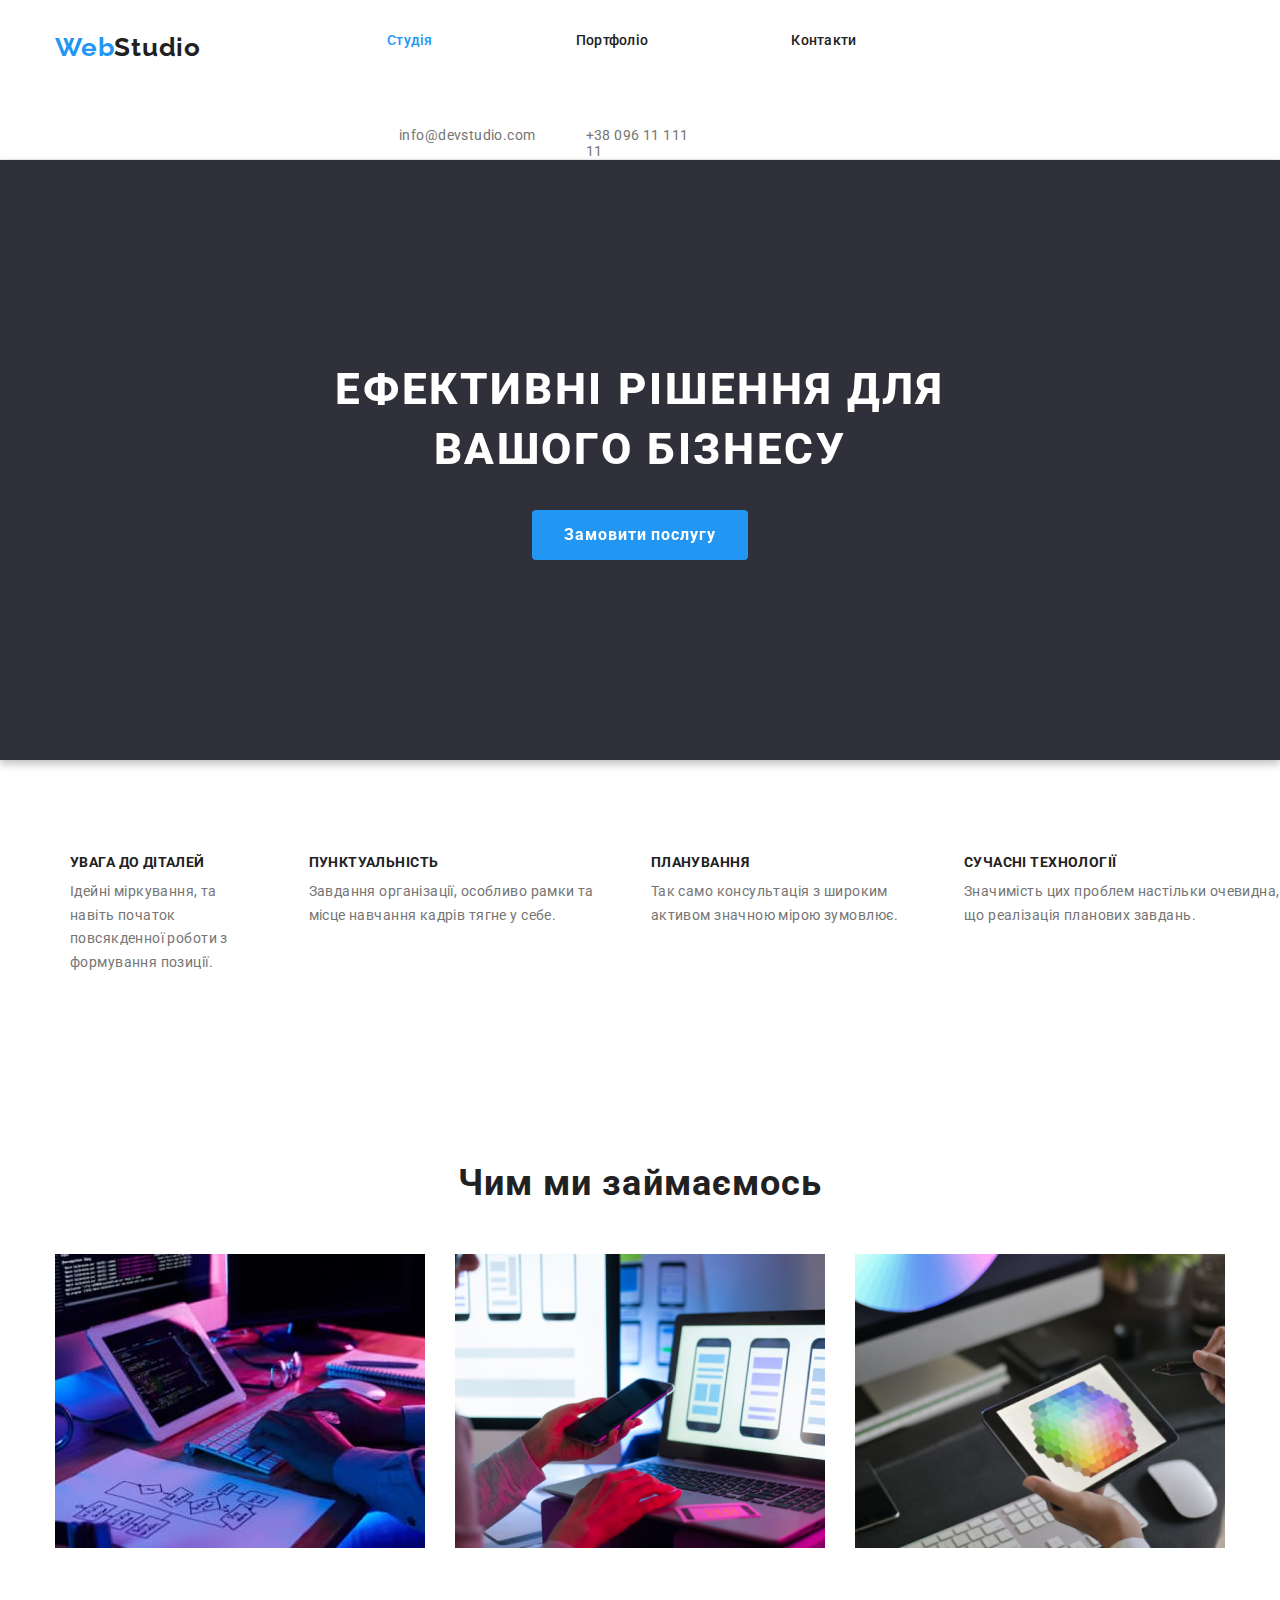
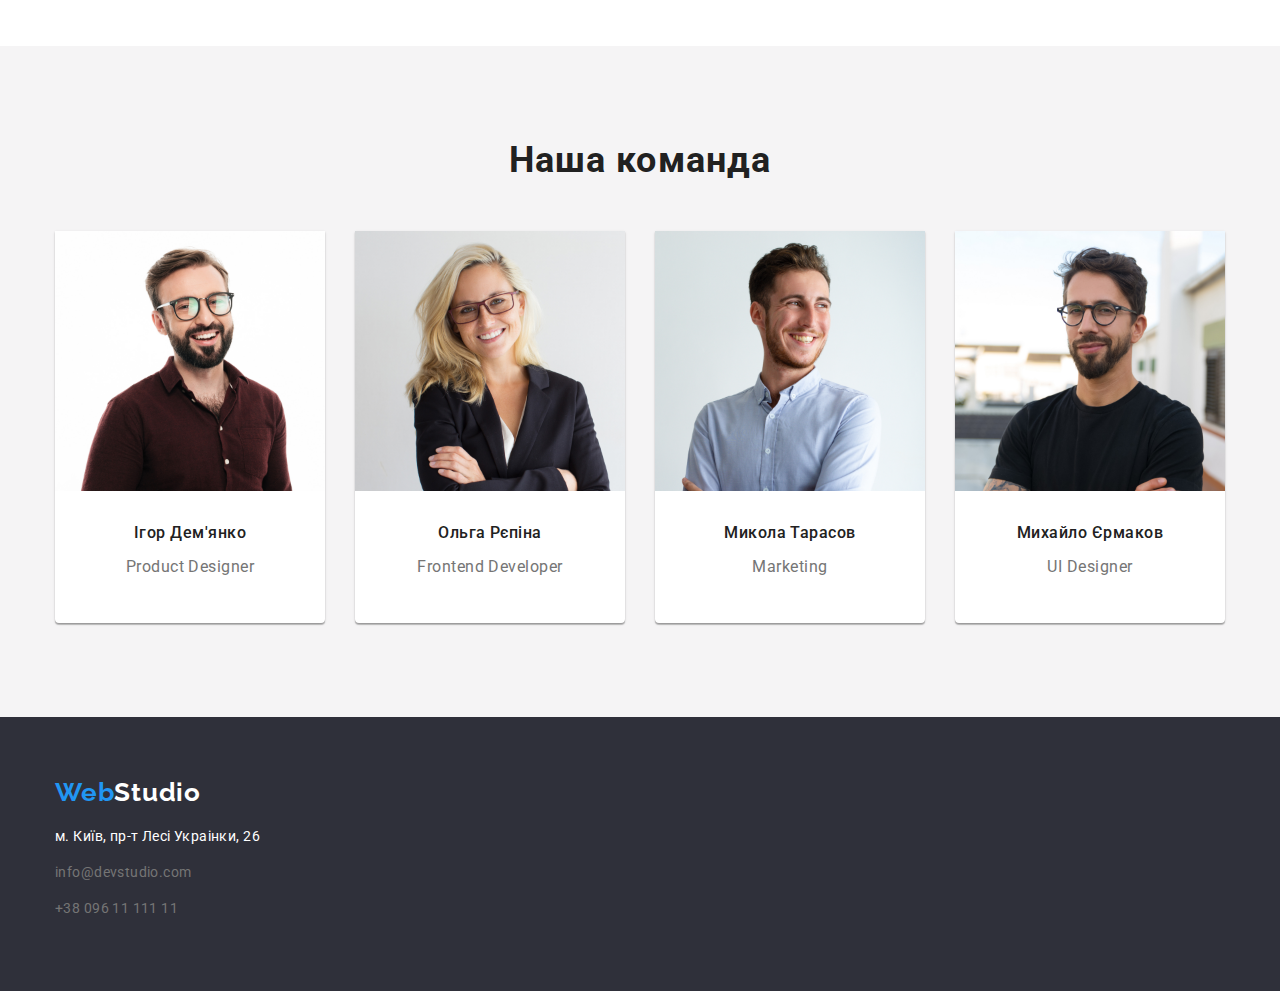
==== commit 4185dce1: "changes4" ====
--- a/index.html
+++ b/index.html
@@ -12,9 +12,10 @@
 <link rel="stylesheet" href="./css/styles.css">
 </head>
 <body>
-    <nav class="nav-flex"></nav>
+    
     <header class="header">
-        <div class="container">
+        <div class="container header-container">
+            <nav class="nav-flex">
             <a class="logo-header" href="./index.html">
                 <span class="logo-h1">Web</span>Studio</a>
             <ul class="nav-ul-flex">
--- a/css/styles.css
+++ b/css/styles.css
@@ -28,9 +28,7 @@
   padding-right: 15px;
   margin: 0 auto;
 }
-header .container {
-  display: flex;
-}
+
 body {
   font-family: "Roboto", sans-serif;
   color: var(--main-text-color);
@@ -42,10 +40,7 @@
   color: var(--main-text-color);
 }
 .header {
-  max-width: 1260px;
-  display: flex;
-  flex-direction: row;
-  margin: auto;
+border-bottom: 1px solid var(--card-border-color); ;
 }
 
 .nav-flex {
@@ -323,9 +318,7 @@
   margin-bottom: 34px;
 }
 
-.header-portfolio {
-  border-bottom: 1px solid var(--card-border-color);
-}
+
 .button-portfolio {
   width: auto;
   height: 38px;
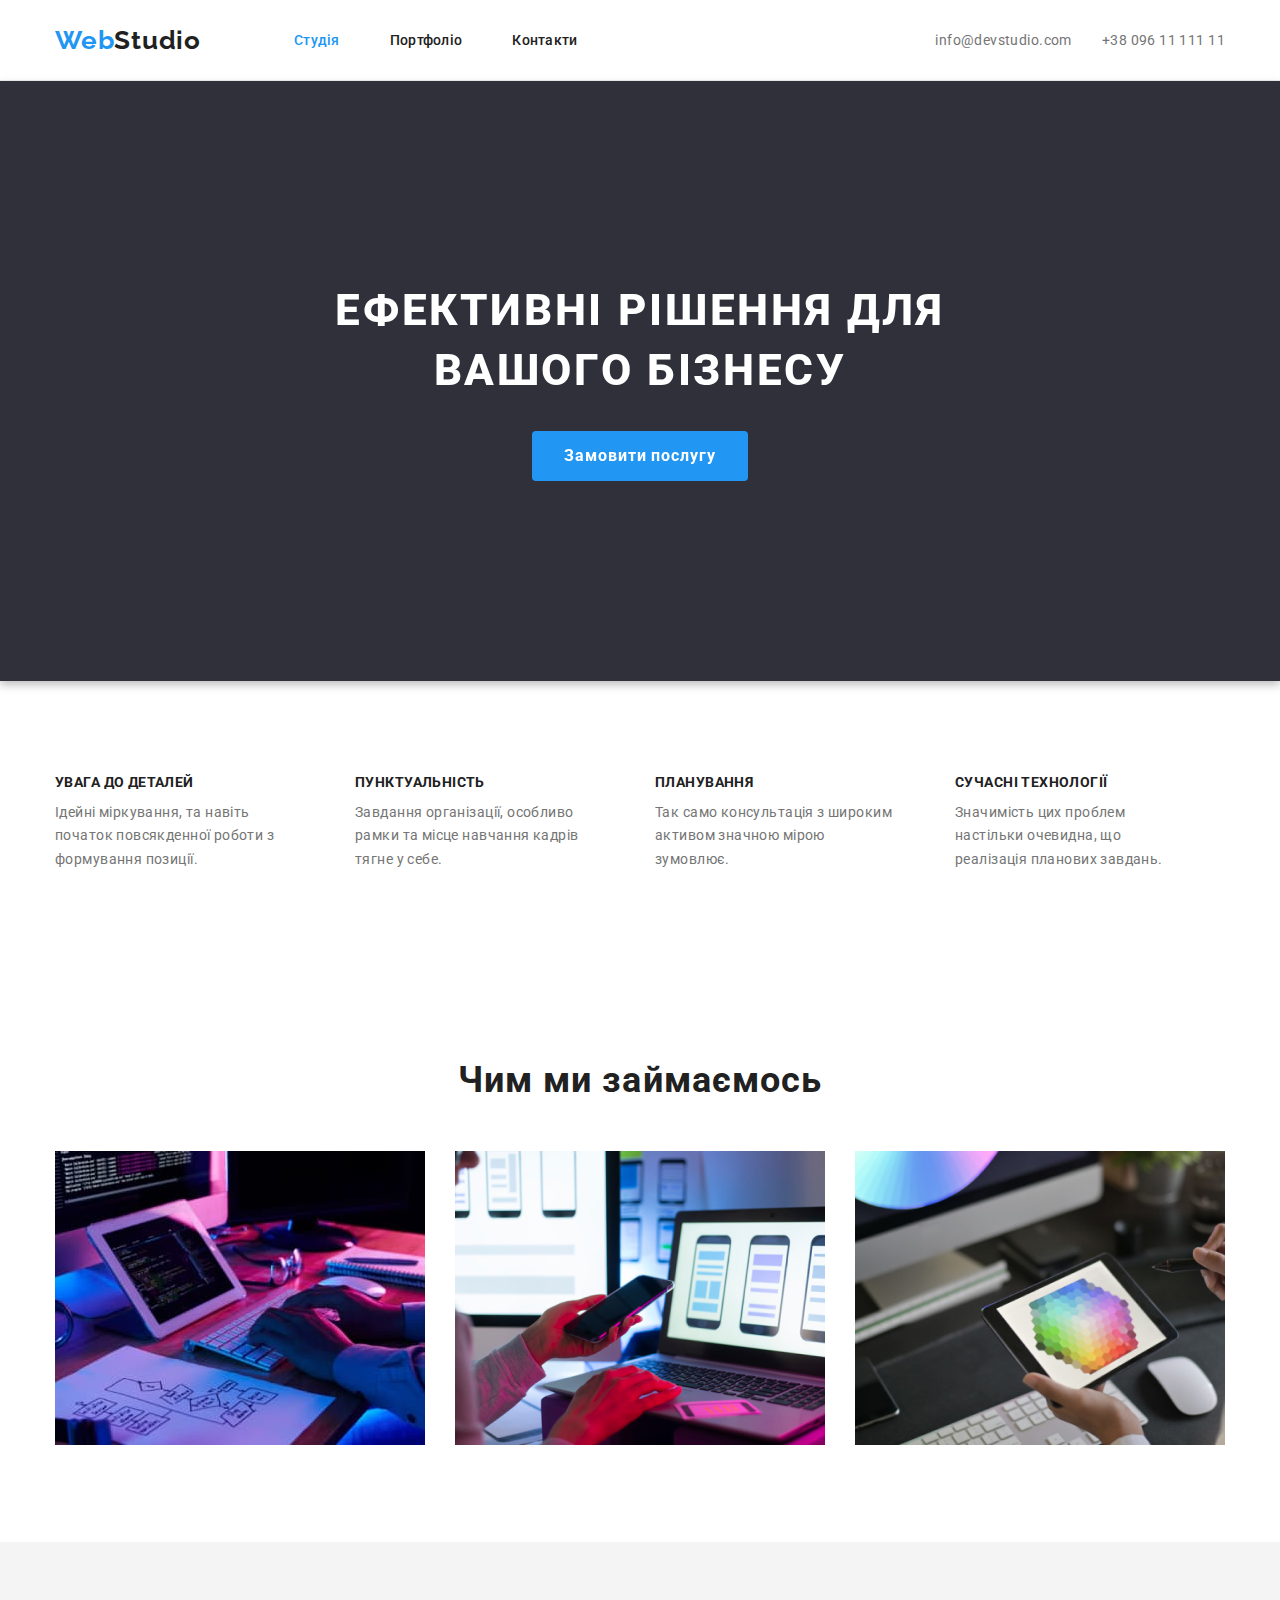
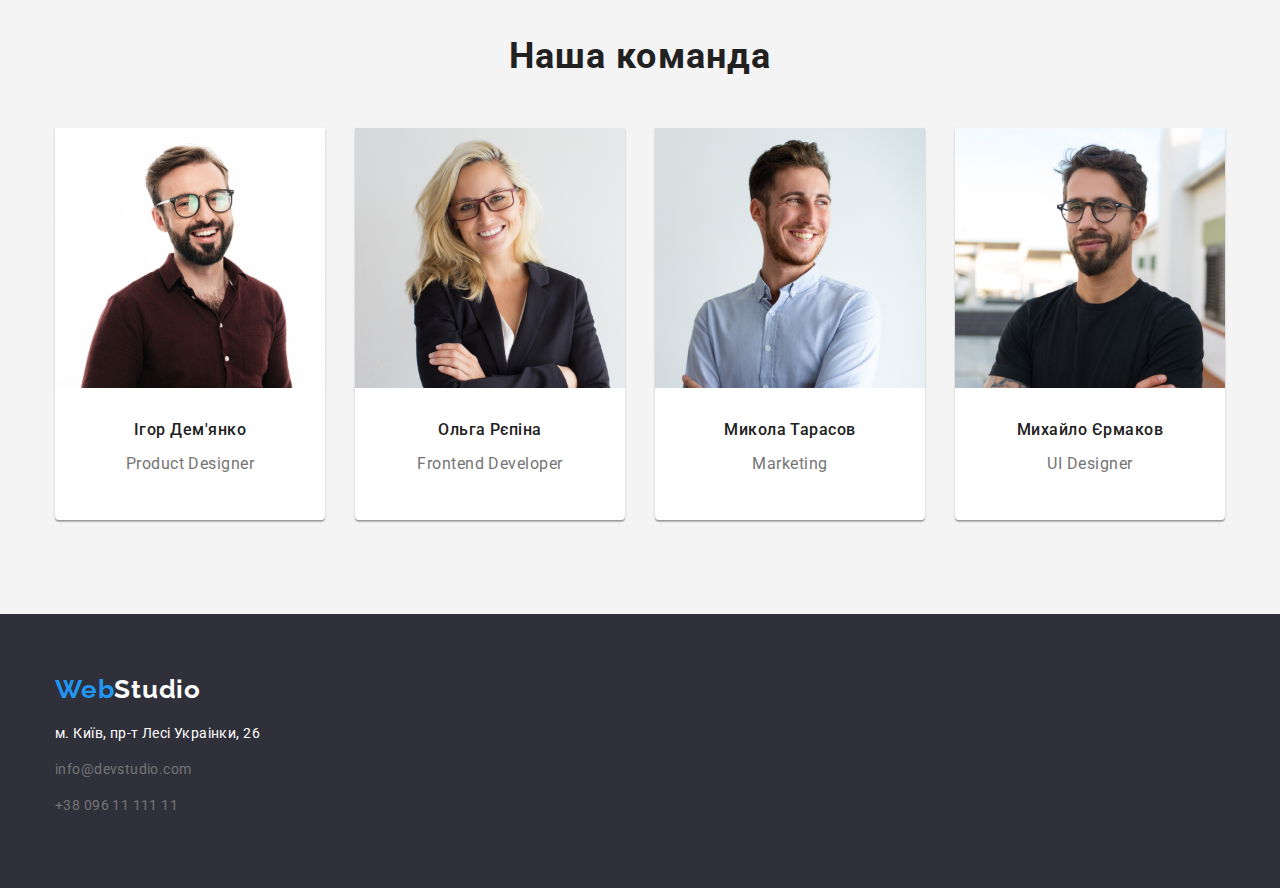
==== commit cff4d26e: "ch9" ====
--- a/index.html
+++ b/index.html
@@ -43,18 +43,18 @@
         <h2 class="hidden">Наші переваги</h2>
         <ul class="our-skills">
             <li class="skill-cont">
-                <h3 class="skill-name">УВАГА ДО ДІТАЛЕЙ</h3>
+                <h3 class="skill-name">УВАГА ДО ДЕТАЛЕЙ</h3>
                 <p class="skill-descr">Ідейні міркування, та навіть початок повсякденної роботи з формування позиції.</p>
             </li>
-            <li>
+            <li class="skill-cont">
                 <h3 class="skill-name">ПУНКТУАЛЬНІСТЬ</h3>
                 <p class="skill-descr">Завдання організації, особливо рамки та місце навчання кадрів тягне у себе.</p>
             </li>
-            <li>
+            <li class="skill-cont">
                 <h3 class="skill-name">ПЛАНУВАННЯ</h3>
                 <p class="skill-descr">Так само консультація з широким активом значною мірою зумовлює.</p>
             </li>
-            <li>
+            <li class="skill-cont">
                 <h3 class="skill-name">СУЧАСНІ ТЕХНОЛОГІЇ</h3>
                 <p class="skill-descr">Значимість цих проблем настільки очевидна, що реалізація планових завдань.</p>
             </li>
--- a/css/styles.css
+++ b/css/styles.css
@@ -43,13 +43,19 @@
 border-bottom: 1px solid var(--card-border-color); ;
 }
 
+.header-container {
+  height: 80px;
+  display: flex;
+  align-items: center;
+}
 .nav-flex {
   display: flex;
+  margin-right: auto;
+  align-items: center;
 }
 .logo-header {
 margin-right: 93px;
-  padding-top: 32px;
-  padding-bottom: 32px;
+  
   font-family: "Raleway", sans-serif;
   font-size: 26px;
   line-height: 1.19;
@@ -61,10 +67,8 @@
 }
 
 .nav-ul-flex {
-  flex-direction: row;
-  justify-content: space-between;
-  padding: 0%;
-  font-weight: 900;
+  display: flex;
+  gap: 50px;
 }
 
 .nav-ul-flex .link-header:hover,
@@ -75,25 +79,16 @@
   color: var(--highlight-color);
 }
 
-.nav-flex,
-.nav-ul-flex,
-.ul-mail-flex {
-  display: flex;
-  list-style: none;
-}
 
 .link-header {
-  padding-left: 93px;
-  padding-top: 32px;
-  padding-right: 50px;
-  padding-bottom: 32px;
+
   text-decoration: none;
   font-size: 14px;
   font-weight: 500;
   line-height: 1.15;
   letter-spacing: 0.02em;
   color: var(--main-text-color);
-  display: inline-block;
+ 
 }
 
 li {
@@ -101,18 +96,13 @@
   text-align: -webkit-match-parent;
 }
 .ul-mail-flex {
-  width: 307px;
-  margin-top: 32px;
-  margin-left: 344px;
-  flex-direction: row;
-  justify-content: space-between;
-  padding: 0%;
+  display: flex;
+  gap: 30px;
+  align-items: center;
 }
 
 .link-header-mail {
-  padding-top: 32px;
-  padding-right: 50px;
-  padding-bottom: 32px;
+  
   list-style: none;
   color: var(--secondary-text-color);
 }
@@ -204,24 +194,23 @@
 }
 .our-skills {
   display: flex;
-  flex-direction: row;
-  width: 1260px;
-  justify-content: center;
-  list-style: none;
+  justify-content: space-between;
 }
 .skill-cont {
-  text-align: left;
-  padding: 0 15px;
-  width: 400px;
+  line-height: 1.71;
+letter-spacing: 0.03em;
+  width: 270px;
+  color: var(--secondary-text-color);
 }
 
 .skill-name {
-  margin-bottom: 10px;
-  margin-right: 30px;
-  font-weight: 700;
-  font-size: 14px;
-  text-transform: uppercase;
-  letter-spacing: 0.03em;
+  font-weight: 700;
+font-size: 14px;
+line-height: 1.14;
+letter-spacing: 0.03em;
+text-transform: uppercase;
+color: var(--main-text-color);
+margin-bottom: 10px;
 }
 
 .skill-descr {
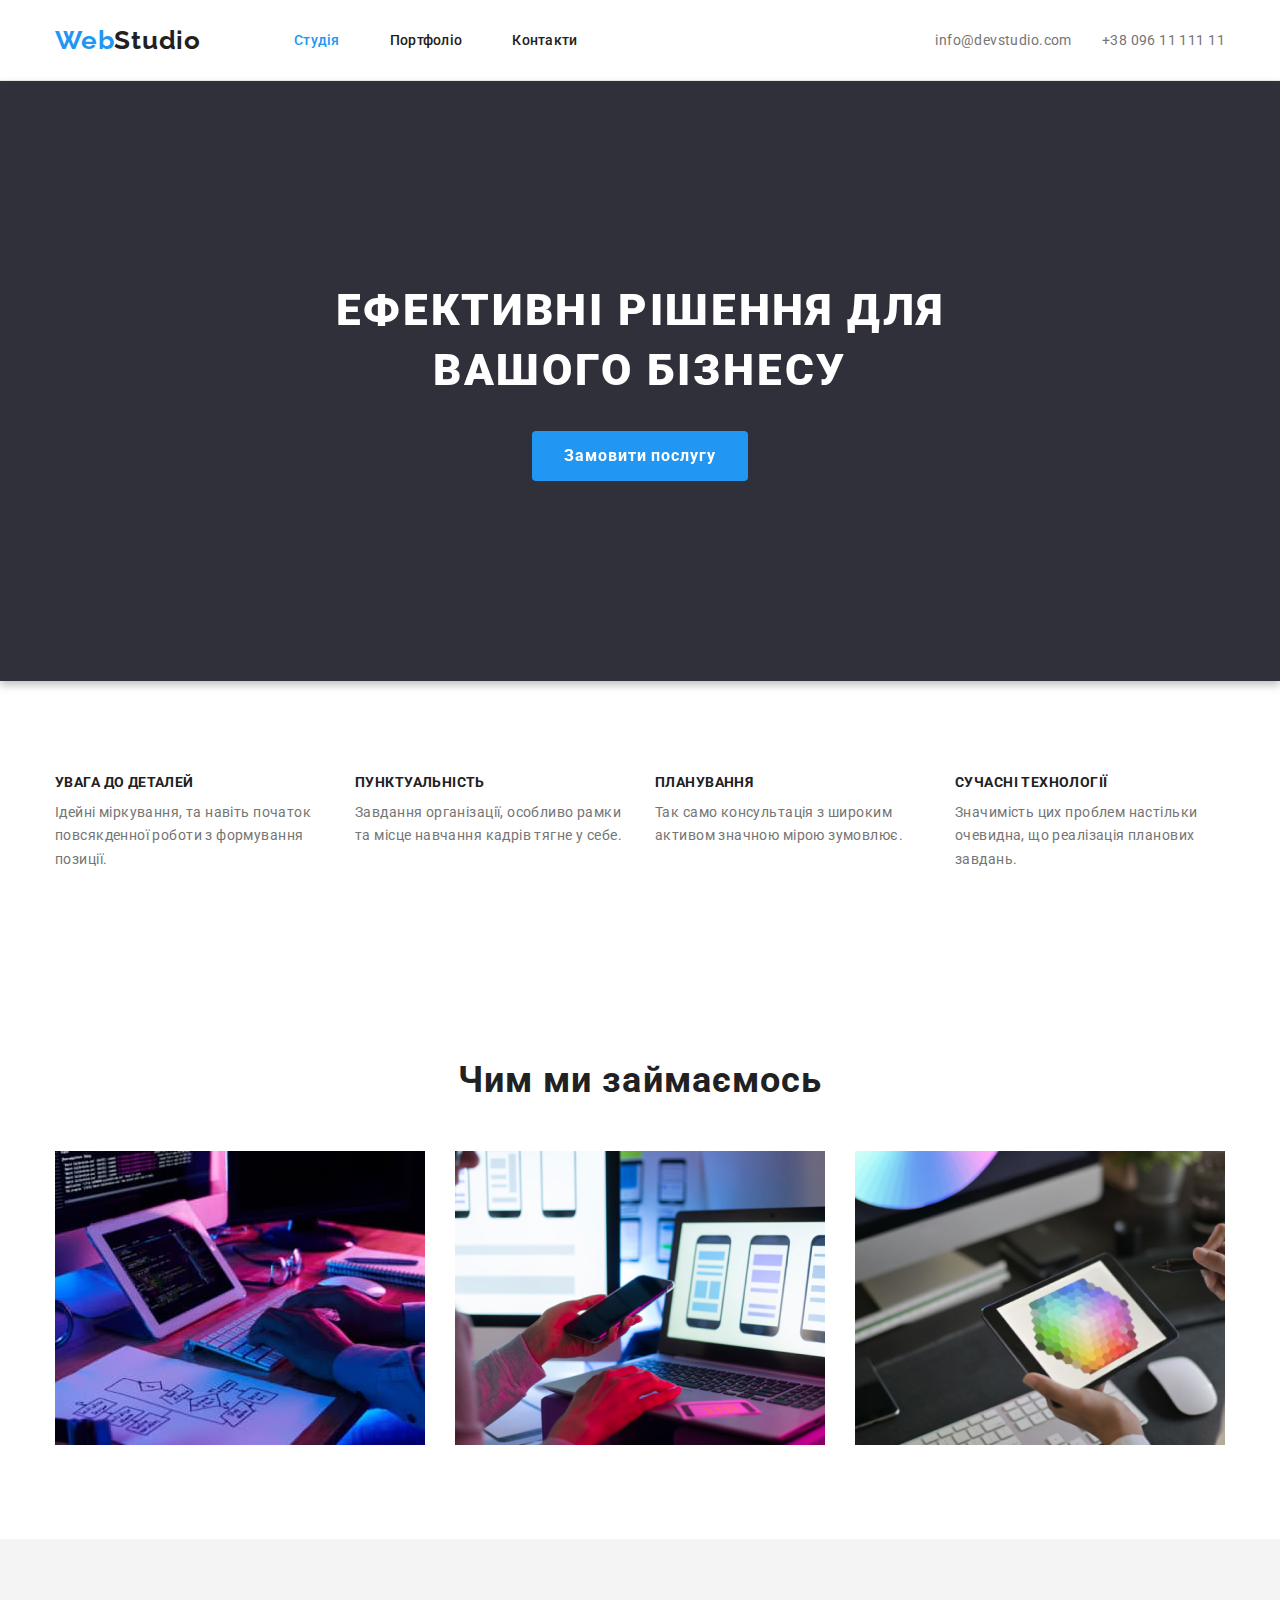
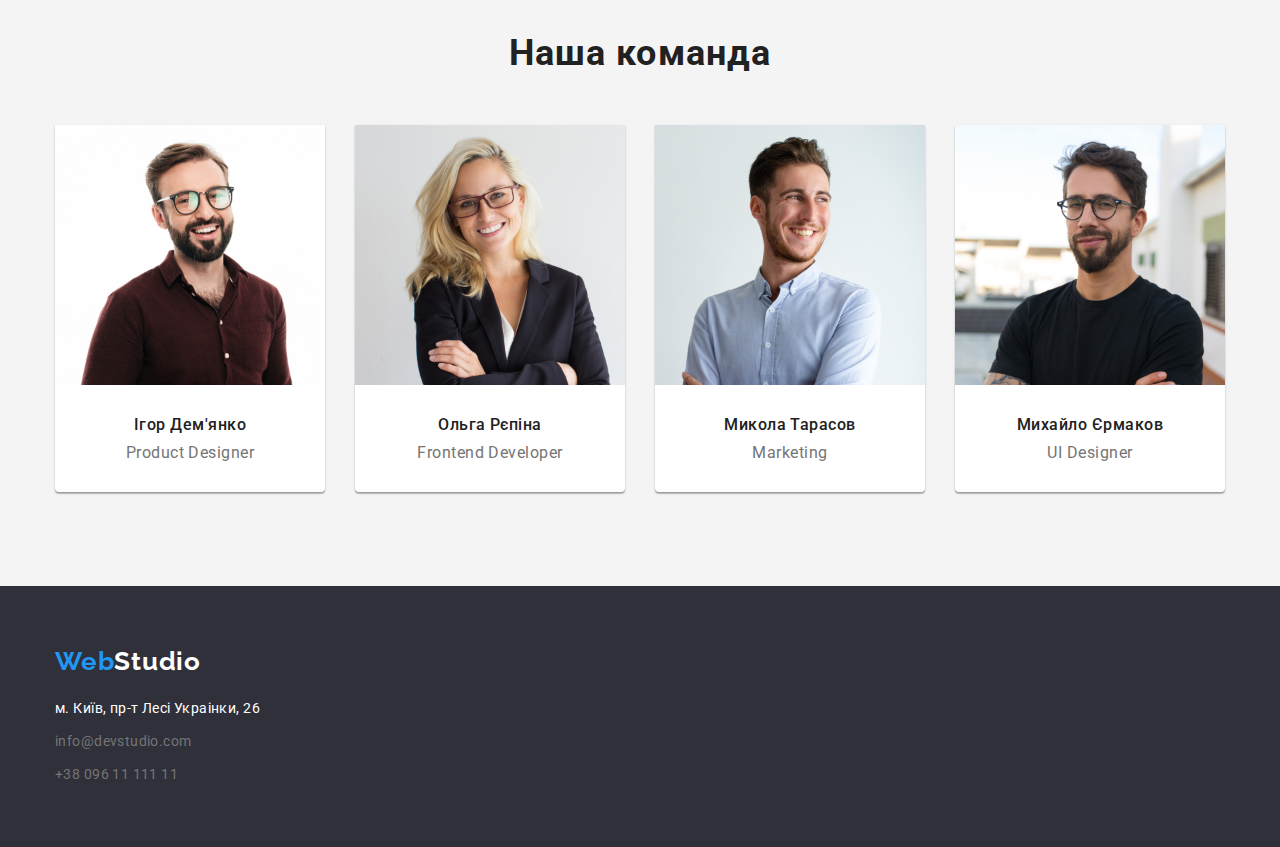
==== commit c5735eec: "final-hw3" ====
--- a/index.html
+++ b/index.html
@@ -34,7 +34,7 @@
     <main>
     <section class="hero">
         <div class="container">
-            <h1 class="main-h1-title">Ефективні рішення для <br> вашого бізнесу</h1>
+            <h1 class="main-h1-title">Ефективні рішення для вашого бізнесу</h1>
     <button class="button" type="button">Замовити послугу</button>
 </div>
 </section>
--- a/css/styles.css
+++ b/css/styles.css
@@ -22,6 +22,10 @@
   margin: 0;
   padding: 0;
 }
+img {
+  display: block;
+  }
+
 .container {
   width: 1200px;
   padding-left: 15px;
@@ -133,11 +137,13 @@
   color: var(--main-white-color);
   font-size: 44px;
   line-height: 1.36;
-  margin-bottom: 30px;
-  font-weight: 800;
+  font-weight: 900;
   text-transform: uppercase;
   letter-spacing: 0.06em;
   text-align: center;
+  width: 696px;
+  margin: 0 auto;
+  margin-bottom: 30px;
 }
 button {
   border: none;
@@ -214,20 +220,12 @@
 }
 
 .skill-descr {
-  margin: 0;
   font-size: 14px;
-  line-height: 1.7;
-  margin-right: 30px;
-  letter-spacing: 0.03em;
-  color: var(--secondary-text-color);
-}
-p {
-  display: block;
-  margin-block-start: 1em;
-  margin-block-end: 1em;
-  margin-inline-start: 0px;
-  margin-inline-end: 0px;
-}
+  line-height: 1.7; 
+  letter-spacing: 0.03em;
+  color: var(--secondary-text-color);
+}
+
 
 .sec-three {
   text-align: center;
@@ -255,15 +253,12 @@
   list-style: none;
 }
 .sec-four {
-  text-align: center;
-  width: 100%;
   background-color: var(--secondary-white-color);
   padding-top: 94px;
   padding-bottom: 94px;
 }
 .cards {
   display: flex;
-  justify-content: center;
   gap: 30px;
 }
 .card {
@@ -280,7 +275,7 @@
 .card-name {
   font-weight: 500;
   font-size: 16px;
-  line-height: 1, 1875;
+  line-height: 1.19;
   text-align: center;
   letter-spacing: 0.03em;
   color: var(--main-text-color);
@@ -292,6 +287,7 @@
   font-size: 16px;
   font-weight: 400;
   letter-spacing: 0.03em;
+  text-align: center;
 }
 
 .sec-one-portfolio {
@@ -336,16 +332,19 @@
   display: flex;
   flex-wrap: wrap;
   gap: 30px;
-  flex-basis: auto;
+  
 }
 
 .portfolio-card {
   background-color: var(--main-white-color);
-  border-bottom: 1px solid var(--card-border-color);
-}
+  flex-basis: calc((100% - 60px) / 3)
+}
+
 
 .portfolio-name-type{
-padding: 30px 0;
+padding: 20px 24px;
+border: 1px solid var(--card-border-color);
+border-top: none;
 }
 .portfolio-name {
   margin-bottom: 4px;
@@ -367,9 +366,10 @@
   background-color: var(--fill-color);
 }
 
-.footer-content {
-  padding: 0;
-  margin: 0;
+.footer-content{
+gap: 9px;
+display: flex ;
+flex-direction: column;
 }
 .text-logo-footer {
   font-family: "Raleway", sans-serif;
@@ -378,11 +378,11 @@
   font-weight: 700;
   letter-spacing: 0.03em;
   color: var(--main-white-color);
+  margin-bottom: 20px;
+  display: inline-block;
 }
 
 .footer-elem-item {
-  margin-top: 20px;
-  margin-bottom: 15px;
   list-style: none;
   font-style: normal;
 }
@@ -391,7 +391,7 @@
   color: var(--main-white-color);
   letter-spacing: 0.03em;
   font-size: 14px;
-  line-height: 1, 7142;
+  line-height: 1.7;
   
 }
 .footer-link-address:hover,
@@ -403,7 +403,7 @@
   font-family: "Roboto", sans-serif;
   color: var(--secondary-text-color);
   font-size: 14px;
-  line-height: 1, 7142;
+  line-height: 1.7;
   letter-spacing: 0.03em;
  
 }
